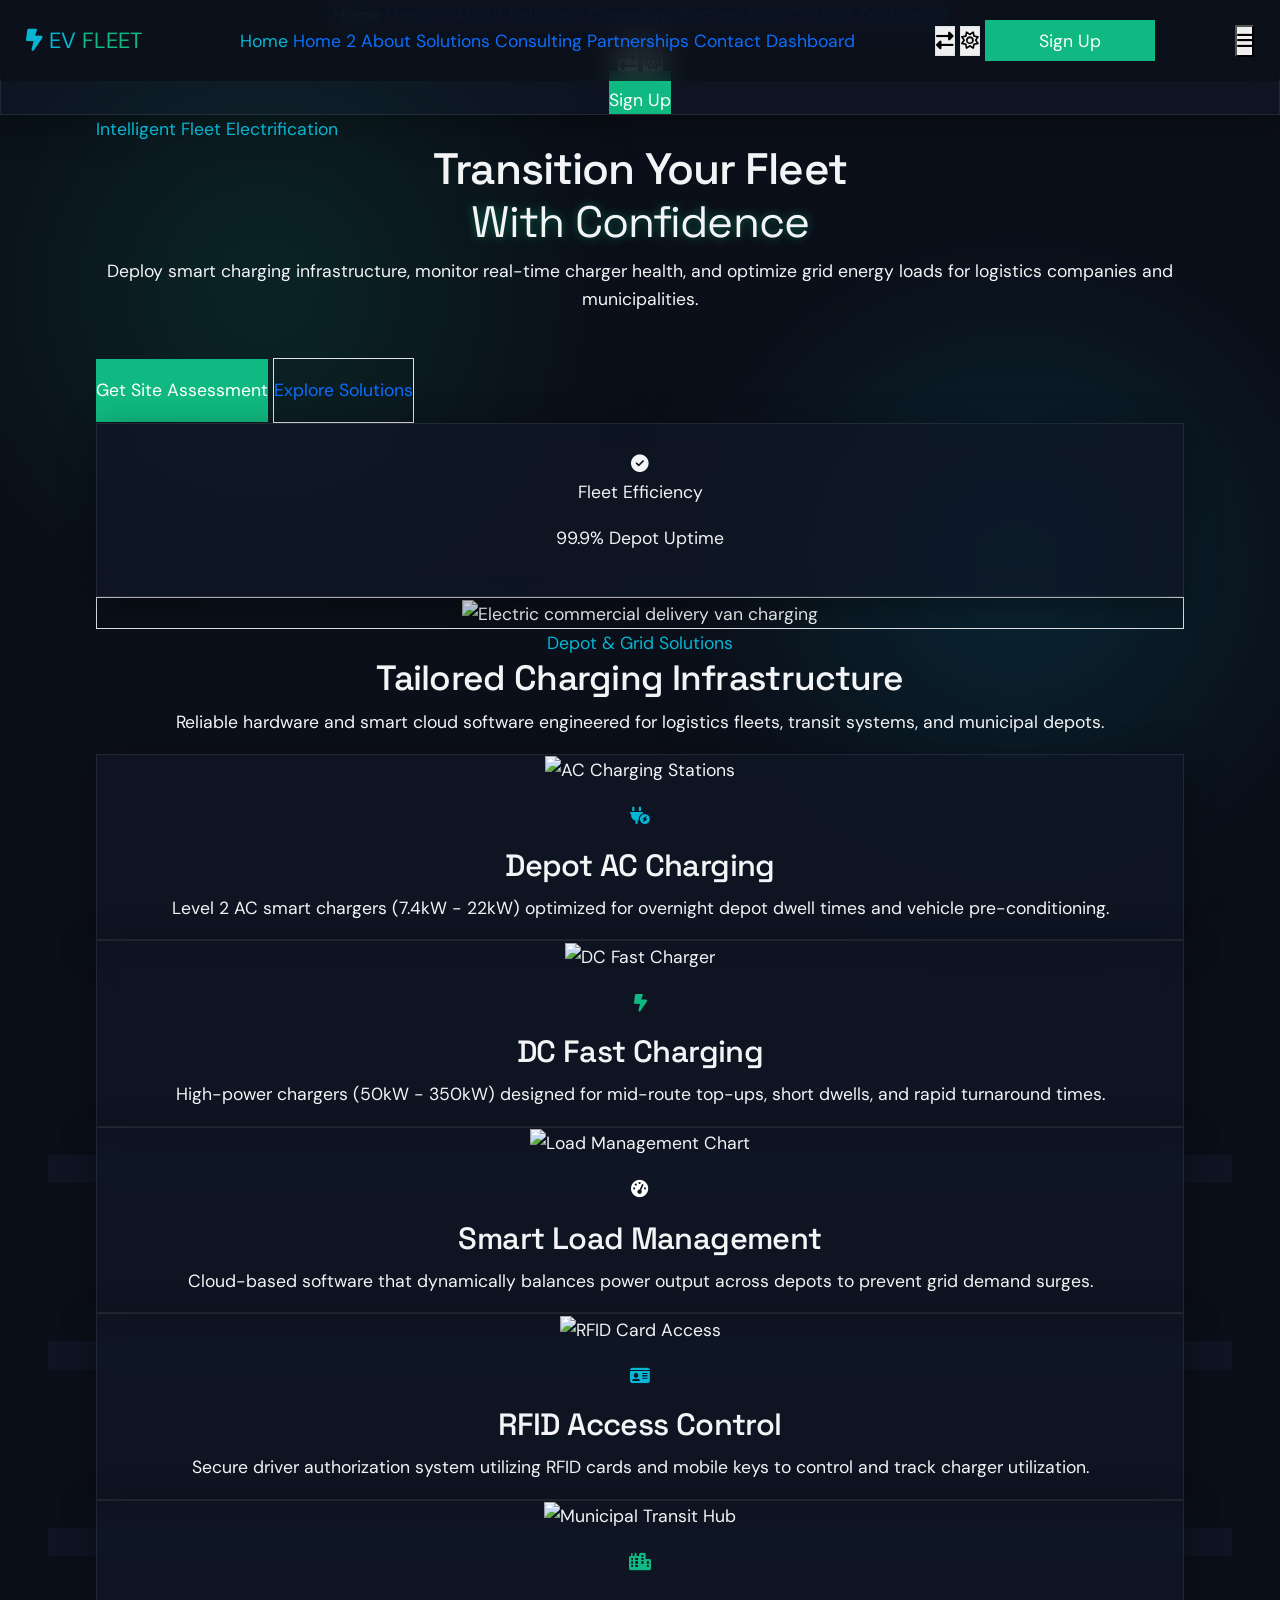
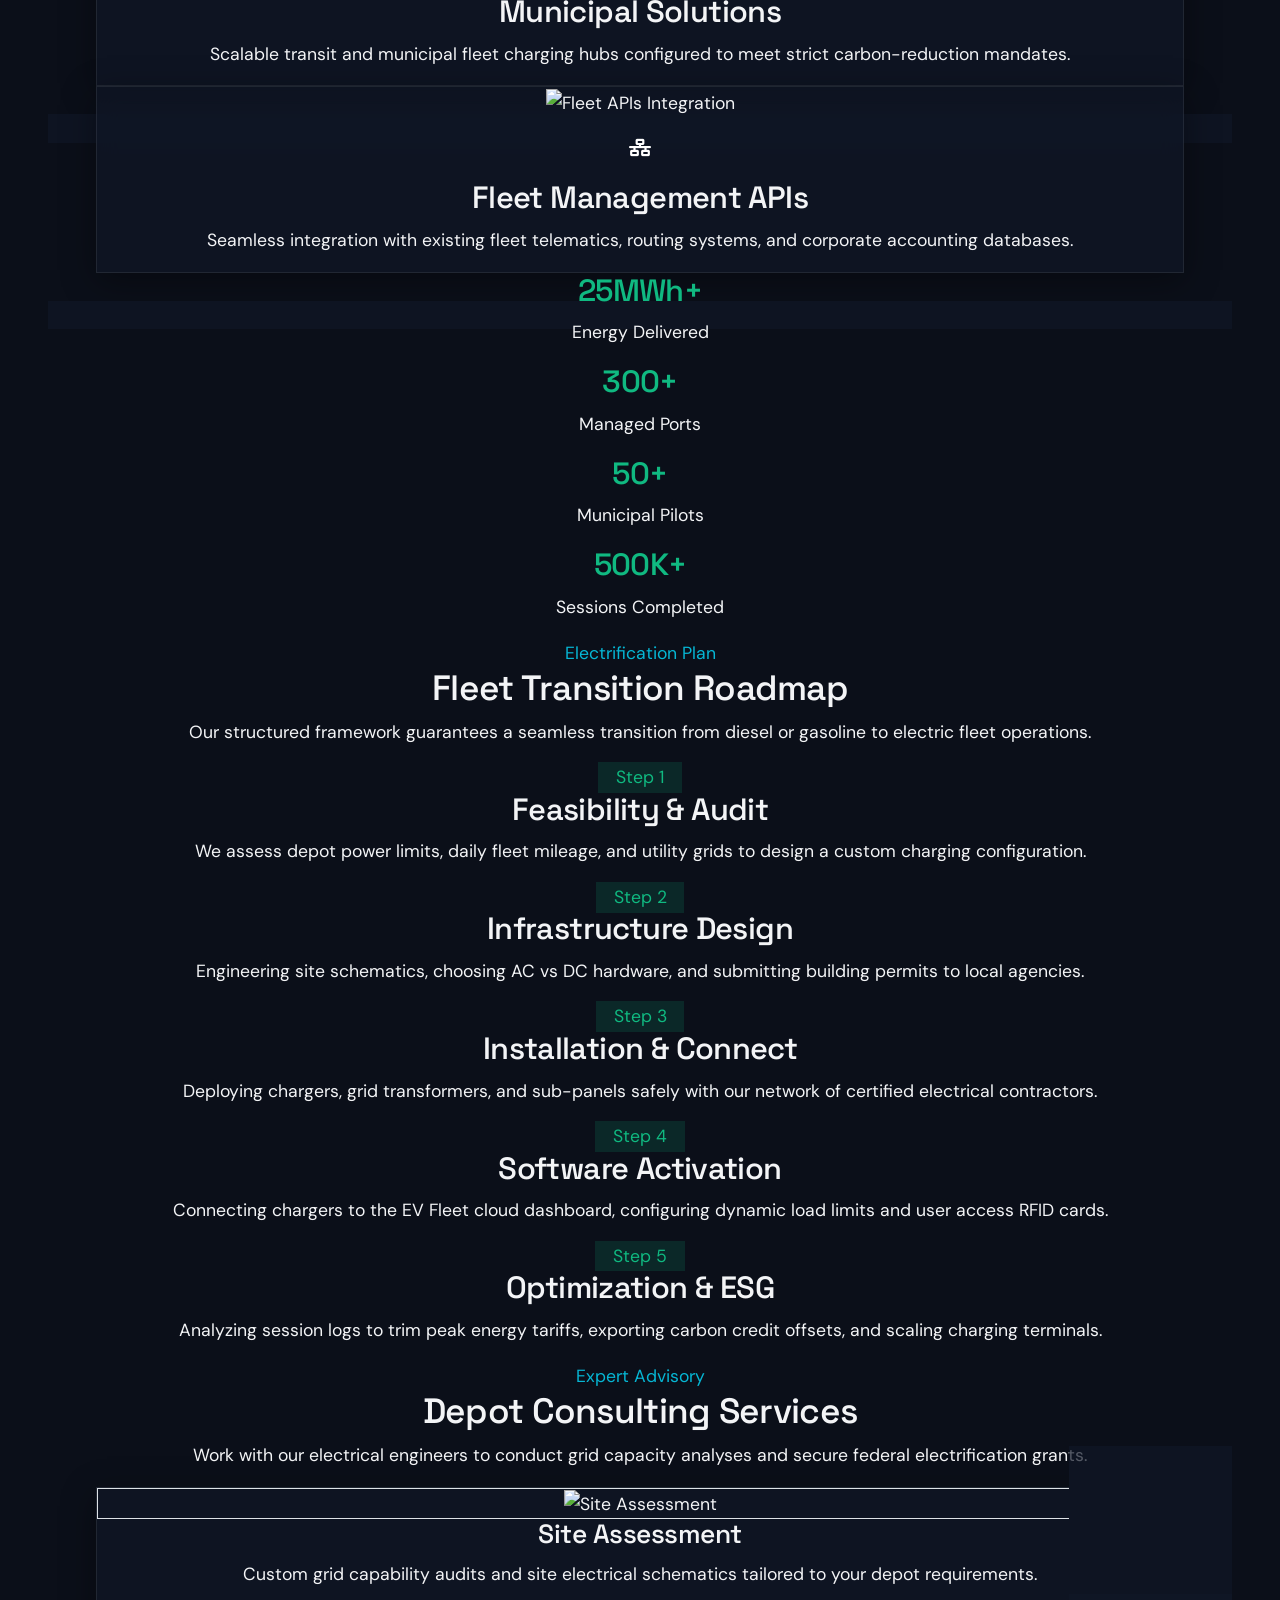
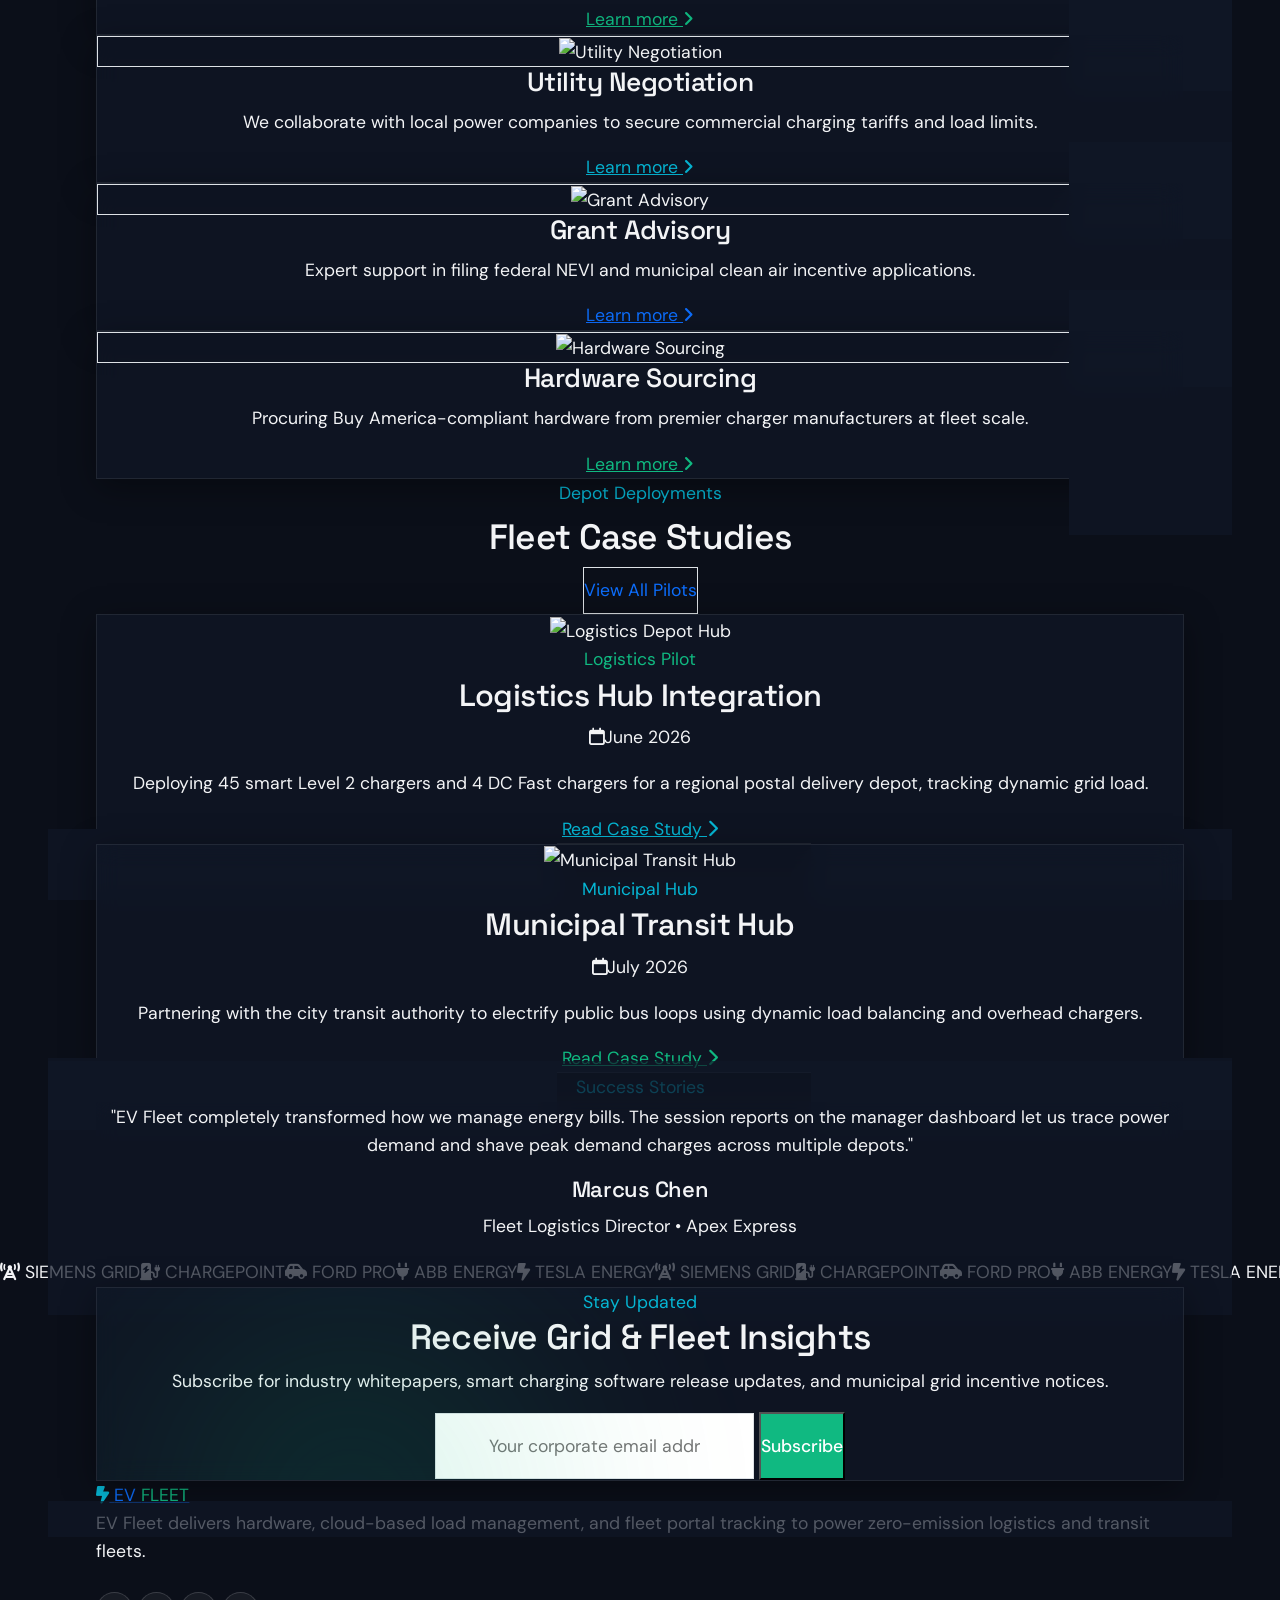
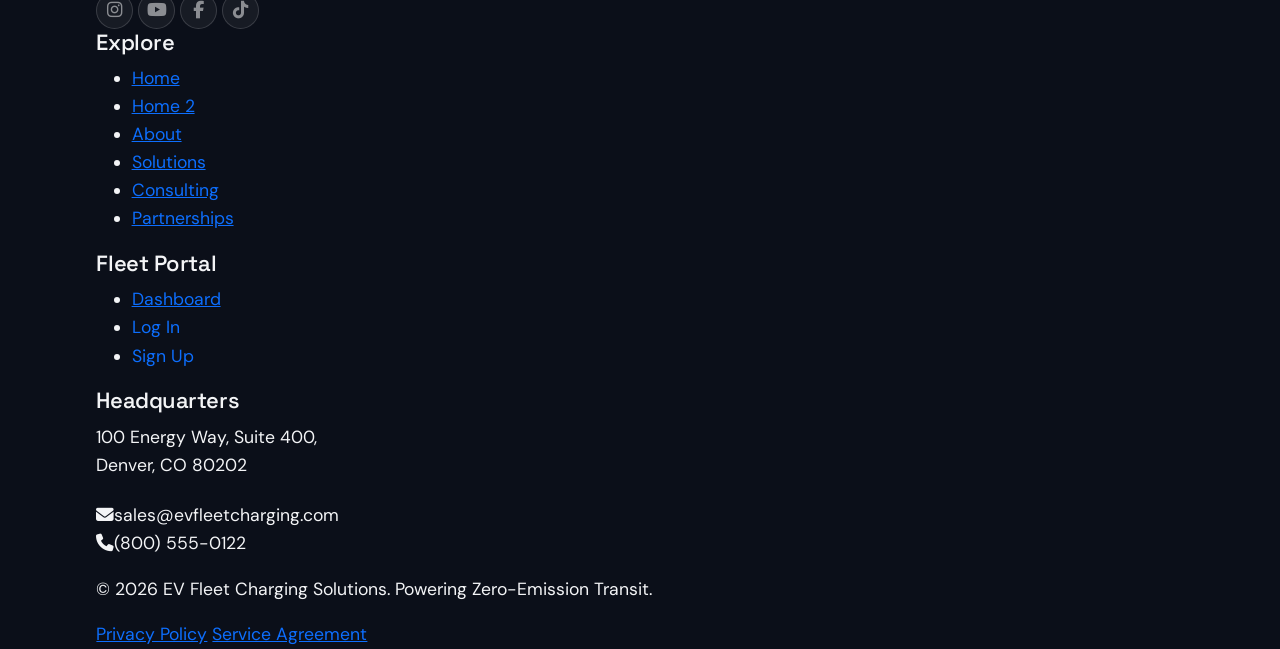
==== index.html @ 1331f58c "First commit - EV Fleet Charging Solutions Provider premium site" ====
<!DOCTYPE html>
<html lang="en" data-theme="dark">

<head>
  <meta charset="UTF-8">
  <meta name="viewport" content="width=device-width, initial-scale=1.0">
  <title>EV Fleet - Smart EV Fleet Charging Solutions</title>
  <meta name="description"
    content="EV Fleet provides premium smart energy charging solutions, real-time load management dashboards, and grid assessment services for logistics fleets and municipalities.">
  <link rel="icon" type="image/svg+xml" href="favicon.svg">

  <!-- CSS Stylesheets -->
  <script src="https://cdn.tailwindcss.com"></script>
  <script>
    tailwind.config = {
      darkMode: 'class',
      theme: {
        extend: {
          colors: {
            darkbg: '#0B0F19',
            cardbg1: '#111827',
            cardbg2: '#1F2937',
            primary: '#10B981',
            secondary: '#06B6D4',
            accent: '#F59E0B',
          },
          fontFamily: {
            sans: ['DM Sans', 'sans-serif'],
            heading: ['Space Grotesk', 'sans-serif']
          }
        }
      }
    }
  </script>
  <link href="https://cdn.jsdelivr.net/npm/bootstrap@5.3.3/dist/css/bootstrap.min.css" rel="stylesheet">
  <link href="https://unpkg.com/aos@2.3.1/dist/aos.css" rel="stylesheet">
  <link rel="stylesheet" href="https://cdnjs.cloudflare.com/ajax/libs/font-awesome/6.4.0/css/all.min.css">
  <link rel="stylesheet" href="css/custom.css">
</head>

<body class="bg-[#0B0F19] text-[#F3F4F6] transition-colors duration-300">

  <!-- Scroll Progress Indicator -->
  <div id="scroll-progress"></div>

  <!-- Navigation Bar -->
  <nav class="navbar navbar-expand-lg fixed-top glass-navbar py-3">
    <div class="container-fluid px-4 max-w-7xl mx-auto flex justify-between items-center">
      <a class="navbar-brand flex items-center gap-2 text-[#F3F4F6] text-xl tracking-wider font-heading"
        href="index.html">
        <i class="fa-solid fa-bolt-lightning text-[#06B6D4]"></i>
        <span>EV <span class="text-[#10B981] font-medium">FLEET</span></span>
      </a>

      <!-- Desktop Links -->
      <div class="hidden lg:flex items-center gap-8">
        <a class="text-[#F3F4F6] hover:text-[#06B6D4] transition-colors" href="index.html">Home</a>
        <a class="text-[#D1D5DB] hover:text-[#06B6D4] transition-colors" href="home2.html">Home 2</a>

        <a class="text-[#D1D5DB] hover:text-[#06B6D4] transition-colors" href="about.html">About</a>
        <a class="text-[#D1D5DB] hover:text-[#06B6D4] transition-colors" href="programs.html">Solutions</a>

        <a class="text-[#D1D5DB] hover:text-[#06B6D4] transition-colors" href="coaching.html">Consulting</a>
        <a class="text-[#D1D5DB] hover:text-[#06B6D4] transition-colors" href="community.html">Partnerships</a>

        <a class="text-[#D1D5DB] hover:text-[#06B6D4] transition-colors" href="contact.html">Contact</a>
        <a class="text-[#D1D5DB] hover:text-[#06B6D4] transition-colors" href="dashboard.html">Dashboard</a>
      </div>

      <!-- Action Buttons -->
      <div class="hidden lg:flex items-center gap-4">
        <button id="rtl-toggle"
          class="w-9 h-9 flex items-center justify-center rounded-full border border-gray-800 hover:bg-gray-800 transition-colors"
          title="Toggle RTL">
          <i id="rtl-icon" class="fa-solid fa-right-left text-lg text-gray-300"></i>
        </button>
        <button id="theme-toggle"
          class="w-9 h-9 flex items-center justify-center rounded-full border border-gray-800 hover:bg-gray-800 transition-colors"
          title="Toggle Theme">
          <i id="theme-icon" class="fa-regular fa-sun text-[#F59E0B] text-lg"></i>
        </button>
        <a href="register.html"
          class="px-5 py-2 rounded-full border border-[#10B981] bg-[#10B981]/10 text-[#F3F4F6] hover:bg-[#10B981] transition-all duration-300 font-medium text-sm">
          Sign Up
        </a>
      </div>

      <!-- Mobile Toggle -->
      <button class="lg:hidden text-[#F3F4F6] text-xl" id="mobile-menu-btn" aria-expanded="false">
        <i class="fa-solid fa-bars"></i>
      </button>
    </div>
  </nav>

  <!-- Mobile Dropdown Navigation -->
  <div id="mobile-menu"
    class="hidden fixed top-[70px] left-0 w-full glass-panel py-6 px-4 z-40 lg:hidden flex flex-col gap-4">
    <a class="text-lg text-[#D1D5DB]" href="index.html">Home</a>
    <a class="text-lg text-[#D1D5DB]" href="home2.html">Home 2</a>
    <a class="text-lg text-[#D1D5DB]" href="about.html">About</a>
    <a class="text-lg text-[#D1D5DB]" href="programs.html">Solutions</a>
    <a class="text-lg text-[#D1D5DB]" href="coaching.html">Consulting</a>
    <a class="text-lg text-[#D1D5DB]" href="community.html">Partnerships</a>

    <a class="text-lg text-[#D1D5DB]" href="contact.html">Contact</a>
    <a class="text-lg text-[#D1D5DB]" href="dashboard.html">Dashboard</a>
    <div class="h-[1px] bg-gray-800 my-2"></div>
    <div class="flex justify-center items-center gap-4 py-2">
      <button id="rtl-toggle-mobile"
        class="w-10 h-10 flex items-center justify-center rounded-full border border-gray-800 hover:bg-gray-800 transition-colors">
        <i class="fa-solid fa-right-left text-lg text-gray-300"></i>
      </button>
      <button id="theme-toggle-mobile"
        class="w-10 h-10 flex items-center justify-center rounded-full border border-gray-800 hover:bg-gray-800 transition-colors">
        <i id="theme-icon-mobile" class="fa-regular fa-sun text-[#F59E0B] text-lg"></i>
      </button>
    </div>
    <a href="register.html"
      class="w-full text-center py-3 rounded-xl bg-[#10B981] text-white hover:bg-opacity-95 transition-all">
      Sign Up
    </a>
  </div>

  <!-- Hero Section -->
  <section class="relative min-h-screen lg:min-h-0 flex items-center pt-24 lg:pt-28 lg:pb-20 xl:pt-36 xl:pb-28 overflow-hidden">
    <!-- Gradient Orbs -->
    <div class="bg-gradient-orb orb-primary"></div>
    <div class="bg-gradient-orb orb-secondary"></div>

    <div class="container max-w-7xl mx-auto px-4 grid lg:grid-cols-12 gap-12 items-center relative z-10">
      <!-- Hero Left Text -->
      <div class="lg:col-span-6 space-y-6" data-aos="fade-right">
        <span class="text-xs uppercase tracking-widest text-[#06B6D4] font-heading">Intelligent Fleet Electrification</span>
        <h1 class="text-4xl sm:text-5xl md:text-6xl font-heading leading-tight text-[#F3F4F6]">
          Transition Your Fleet <br><span
            class="text-transparent bg-clip-text bg-gradient-to-r from-[#10B981] to-[#06B6D4] text-glow-primary">With
            Confidence</span>
        </h1>
        <p class="text-[#D1D5DB] text-lg font-light leading-relaxed max-w-xl">
          Deploy smart charging infrastructure, monitor real-time charger health, and optimize grid energy loads for logistics companies and municipalities.
        </p>
        <div class="flex flex-col sm:flex-row gap-3 pt-4">
          <a href="register.html"
            class="px-8 py-3 rounded-full bg-[#10B981] text-white glow-btn-primary hover:bg-[#10B981]/90 transition-all font-medium text-center w-full sm:w-auto">
            Get Site Assessment
          </a>
          <a href="programs.html"
            class="px-8 py-3 rounded-full border border-gray-800 bg-[#111827]/40 hover:border-gray-600 transition-all text-[#F3F4F6] btn-secondary-hero text-center w-full sm:w-auto">
            Explore Solutions
          </a>
        </div>
      </div>
      <!-- Hero Right Image Frame -->
      <div class="lg:col-span-6 flex justify-center relative" data-aos="fade-left">
        <!-- Floating Glass Badge -->
        <div class="absolute -top-8 -left-8 lg:-left-16 glass-panel p-4 rounded-xl flex items-center gap-3 z-10">
          <i class="fa-solid fa-circle-check text-emerald-400 text-xl"></i>
          <div>
            <p class="text-xs text-[#9CA3AF]">Fleet Efficiency</p>
            <p class="text-sm font-medium">99.9% Depot Uptime</p>
          </div>
        </div>

        <!-- Image Card with Glow & Borders -->
        <div
          class="relative w-full max-w-md h-[280px] sm:h-[350px] md:h-[400px] lg:h-[450px] rounded-3xl overflow-hidden border border-gray-800 shadow-2xl glass-card-hover">
          <img src="https://images.unsplash.com/photo-1563720223185-11003d516935?auto=format&fit=crop&w=800&q=80"
            alt="Electric commercial delivery van charging" class="w-full h-full object-cover object-center">
          <div class="absolute inset-0 bg-gradient-to-t from-[#0B0F19] via-transparent to-transparent"></div>
        </div>
      </div>
    </div>
  </section>

  <!-- 1. Featured Charging Solutions -->
  <section class="py-24 bg-[#0B0F19]">
    <div class="container max-w-7xl mx-auto px-4">
      <div class="text-center space-y-3 mb-16" data-aos="fade-up">
        <span class="text-xs uppercase tracking-widest text-[#06B6D4] font-heading">Depot & Grid Solutions</span>
        <h2 class="text-3xl md:text-4xl font-heading">Tailored Charging Infrastructure</h2>
        <p class="text-[#9CA3AF] max-w-xl mx-auto">Reliable hardware and smart cloud software engineered for logistics fleets, transit systems, and municipal depots.</p>
      </div>

      <div class="grid md:grid-cols-2 lg:grid-cols-3 gap-8">
        <!-- Experience Card 1 -->
        <div class="glass-panel rounded-2xl overflow-hidden glass-card-hover" data-aos="fade-up" data-aos-delay="100">
          <div class="h-48 relative overflow-hidden">
            <img src="https://images.unsplash.com/photo-1647462102967-68c17df3d758?auto=format&fit=crop&w=600&q=80" alt="AC Charging Stations"
              class="w-full h-full object-cover">
            <div class="absolute top-4 left-4 p-3 bg-black/40 backdrop-blur-md rounded-lg text-white">
              <i class="fa-solid fa-plug-circle-bolt text-[#06B6D4]"></i>
            </div>
          </div>
          <div class="p-6 space-y-3">
            <h3 class="text-xl font-heading">Depot AC Charging</h3>
            <p class="text-sm text-[#D1D5DB]">Level 2 AC smart chargers (7.4kW - 22kW) optimized for overnight depot dwell times and vehicle pre-conditioning.</p>
          </div>
        </div>

        <!-- Experience Card 2 -->
        <div class="glass-panel rounded-2xl overflow-hidden glass-card-hover" data-aos="fade-up" data-aos-delay="200">
          <div class="h-48 relative overflow-hidden">
            <img src="https://images.unsplash.com/photo-1620712943543-bcc4688e7485?auto=format&fit=crop&w=600&q=80" alt="DC Fast Charger"
              class="w-full h-full object-cover">
            <div class="absolute top-4 left-4 p-3 bg-black/40 backdrop-blur-md rounded-lg text-white">
              <i class="fa-solid fa-bolt-lightning text-[#10B981]"></i>
            </div>
          </div>
          <div class="p-6 space-y-3">
            <h3 class="text-xl font-heading">DC Fast Charging</h3>
            <p class="text-sm text-[#D1D5DB]">High-power chargers (50kW - 350kW) designed for mid-route top-ups, short dwells, and rapid turnaround times.</p>
          </div>
        </div>

        <!-- Experience Card 3 -->
        <div class="glass-panel rounded-2xl overflow-hidden glass-card-hover" data-aos="fade-up" data-aos-delay="300">
          <div class="h-48 relative overflow-hidden">
            <img src="https://images.unsplash.com/photo-1551288049-bebda4e38f71?auto=format&fit=crop&w=600&q=80" alt="Load Management Chart"
              class="w-full h-full object-cover">
            <div class="absolute top-4 left-4 p-3 bg-black/40 backdrop-blur-md rounded-lg text-white">
              <i class="fa-solid fa-gauge-high text-[#F59E0B]"></i>
            </div>
          </div>
          <div class="p-6 space-y-3">
            <h3 class="text-xl font-heading">Smart Load Management</h3>
            <p class="text-sm text-[#D1D5DB]">Cloud-based software that dynamically balances power output across depots to prevent grid demand surges.</p>
          </div>
        </div>

        <!-- Experience Card 4 -->
        <div class="glass-panel rounded-2xl overflow-hidden glass-card-hover" data-aos="fade-up" data-aos-delay="400">
          <div class="h-48 relative overflow-hidden">
            <img src="https://images.unsplash.com/photo-1557597774-9d273605dfa9?auto=format&fit=crop&w=600&q=80" alt="RFID Card Access"
              class="w-full h-full object-cover">
            <div class="absolute top-4 left-4 p-3 bg-black/40 backdrop-blur-md rounded-lg text-white">
              <i class="fa-solid fa-id-card text-[#06B6D4]"></i>
            </div>
          </div>
          <div class="p-6 space-y-3">
            <h3 class="text-xl font-heading">RFID Access Control</h3>
            <p class="text-sm text-[#D1D5DB]">Secure driver authorization system utilizing RFID cards and mobile keys to control and track charger utilization.</p>
          </div>
        </div>

        <!-- Experience Card 5 -->
        <div class="glass-panel rounded-2xl overflow-hidden glass-card-hover" data-aos="fade-up" data-aos-delay="500">
          <div class="h-48 relative overflow-hidden">
            <img src="https://images.unsplash.com/photo-1541872703-74c5e44368f9?auto=format&fit=crop&w=600&q=80" alt="Municipal Transit Hub"
              class="w-full h-full object-cover">
            <div class="absolute top-4 left-4 p-3 bg-black/40 backdrop-blur-md rounded-lg text-white">
              <i class="fa-solid fa-city text-[#10B981]"></i>
            </div>
          </div>
          <div class="p-6 space-y-3">
            <h3 class="text-xl font-heading">Municipal Solutions</h3>
            <p class="text-sm text-[#D1D5DB]">Scalable transit and municipal fleet charging hubs configured to meet strict carbon-reduction mandates.</p>
          </div>
        </div>

        <!-- Experience Card 6 -->
        <div class="glass-panel rounded-2xl overflow-hidden glass-card-hover" data-aos="fade-up" data-aos-delay="600">
          <div class="h-48 relative overflow-hidden">
            <img src="https://images.unsplash.com/photo-1451187580459-43490279c0fa?auto=format&fit=crop&w=600&q=80" alt="Fleet APIs Integration"
              class="w-full h-full object-cover">
            <div class="absolute top-4 left-4 p-3 bg-black/40 backdrop-blur-md rounded-lg text-white">
              <i class="fa-solid fa-network-wired text-[#F59E0B]"></i>
            </div>
          </div>
          <div class="p-6 space-y-3">
            <h3 class="text-xl font-heading">Fleet Management APIs</h3>
            <p class="text-sm text-[#D1D5DB]">Seamless integration with existing fleet telematics, routing systems, and corporate accounting databases.</p>
          </div>
        </div>
      </div>
    </div>
  </section>

  <!-- 2. EV Fleet Stats -->
  <section class="py-16 bg-[#111827]/40 border-y border-gray-800">
    <div class="container max-w-7xl mx-auto px-4 grid grid-cols-2 md:grid-cols-4 gap-8 text-center">
      <div data-aos="zoom-in" data-aos-delay="100">
        <h3 class="text-4xl font-heading text-[#10B981] font-medium">25MWh+</h3>
        <p class="text-xs text-[#9CA3AF] uppercase tracking-wider mt-1">Energy Delivered</p>
      </div>
      <div data-aos="zoom-in" data-aos-delay="200">
        <h3 class="text-4xl font-heading text-[#10B981] font-medium">300+</h3>
        <p class="text-xs text-[#9CA3AF] uppercase tracking-wider mt-1">Managed Ports</p>
      </div>
      <div data-aos="zoom-in" data-aos-delay="300">
        <h3 class="text-4xl font-heading text-[#10B981] font-medium">50+</h3>
        <p class="text-xs text-[#9CA3AF] uppercase tracking-wider mt-1">Municipal Pilots</p>
      </div>
      <div data-aos="zoom-in" data-aos-delay="400">
        <h3 class="text-4xl font-heading text-[#10B981] font-medium">500K+</h3>
        <p class="text-xs text-[#9CA3AF] uppercase tracking-wider mt-1">Sessions Completed</p>
      </div>
    </div>
  </section>

  <!-- 3. Fleet Transition Roadmap -->
  <section class="py-24 bg-[#0B0F19] relative">
    <div class="container max-w-7xl mx-auto px-4">
      <div class="text-center space-y-3 mb-16" data-aos="fade-up">
        <span class="text-xs uppercase tracking-widest text-[#06B6D4] font-heading">Electrification Plan</span>
        <h2 class="text-3xl md:text-4xl font-heading">Fleet Transition Roadmap</h2>
        <p class="text-[#9CA3AF] max-w-xl mx-auto">Our structured framework guarantees a seamless transition from diesel or gasoline to electric fleet operations.</p>
      </div>

      <!-- Timeline Wrapper -->
      <div class="relative flex flex-col items-center space-y-12">
        <!-- Node 1 -->
        <div class="relative w-full flex flex-col items-center text-center max-w-xl mx-auto space-y-3" data-aos="fade-up">
          <span class="px-3 py-1 rounded-full bg-[#10B981]/20 text-[#10B981] text-xs font-heading">Step 1</span>
          <h3 class="text-xl font-heading">Feasibility & Audit</h3>
          <p class="text-sm text-[#D1D5DB]">We assess depot power limits, daily fleet mileage, and utility grids to design a custom charging configuration.</p>
        </div>

        <!-- Node 2 -->
        <div class="relative w-full flex flex-col items-center text-center max-w-xl mx-auto space-y-3" data-aos="fade-up" data-aos-delay="100">
          <span class="px-3 py-1 rounded-full bg-[#10B981]/20 text-[#10B981] text-xs font-heading">Step 2</span>
          <h3 class="text-xl font-heading">Infrastructure Design</h3>
          <p class="text-sm text-[#D1D5DB]">Engineering site schematics, choosing AC vs DC hardware, and submitting building permits to local agencies.</p>
        </div>

        <!-- Node 3 -->
        <div class="relative w-full flex flex-col items-center text-center max-w-xl mx-auto space-y-3" data-aos="fade-up" data-aos-delay="200">
          <span class="px-3 py-1 rounded-full bg-[#10B981]/20 text-[#10B981] text-xs font-heading">Step 3</span>
          <h3 class="text-xl font-heading">Installation & Connect</h3>
          <p class="text-sm text-[#D1D5DB]">Deploying chargers, grid transformers, and sub-panels safely with our network of certified electrical contractors.</p>
        </div>

        <!-- Node 4 -->
        <div class="relative w-full flex flex-col items-center text-center max-w-xl mx-auto space-y-3" data-aos="fade-up" data-aos-delay="300">
          <span class="px-3 py-1 rounded-full bg-[#10B981]/20 text-[#10B981] text-xs font-heading">Step 4</span>
          <h3 class="text-xl font-heading">Software Activation</h3>
          <p class="text-sm text-[#D1D5DB]">Connecting chargers to the EV Fleet cloud dashboard, configuring dynamic load limits and user access RFID cards.</p>
        </div>

        <!-- Node 5 -->
        <div class="relative w-full flex flex-col items-center text-center max-w-xl mx-auto space-y-3" data-aos="fade-up" data-aos-delay="400">
          <span class="px-3 py-1 rounded-full bg-[#10B981]/20 text-[#10B981] text-xs font-heading">Step 5</span>
          <h3 class="text-xl font-heading">Optimization & ESG</h3>
          <p class="text-sm text-[#D1D5DB]">Analyzing session logs to trim peak energy tariffs, exporting carbon credit offsets, and scaling charging terminals.</p>
        </div>
      </div>
    </div>
  </section>

  <!-- 5. Depot Consulting Services -->
  <section class="py-24 bg-[#0B0F19]">
    <div class="container max-w-7xl mx-auto px-4">
      <div class="text-center space-y-3 mb-16" data-aos="fade-up">
        <span class="text-xs uppercase tracking-widest text-[#06B6D4] font-heading">Expert Advisory</span>
        <h2 class="text-3xl md:text-4xl font-heading">Depot Consulting Services</h2>
        <p class="text-[#9CA3AF] max-w-xl mx-auto">Work with our electrical engineers to conduct grid capacity analyses and secure federal electrification grants.</p>
      </div>

      <div class="grid md:grid-cols-2 lg:grid-cols-2 xl:grid-cols-4 gap-6">
        <!-- Coach Card 1 -->
        <div
          class="glass-panel p-6 rounded-2xl space-y-4 hover:border-gray-700 transition-all flex flex-col justify-between"
          data-aos="fade-up" data-aos-delay="100">
          <div class="space-y-4">
            <div class="h-40 w-full rounded-xl overflow-hidden border border-gray-800">
              <img src="https://images.unsplash.com/photo-1581092918056-0c4c3acd3789?auto=format&fit=crop&w=600&q=80" alt="Site Assessment"
                class="w-full h-full object-cover">
            </div>
            <h4 class="text-lg font-heading">Site Assessment</h4>
            <p class="text-sm text-[#9CA3AF]">Custom grid capability audits and site electrical schematics tailored to your depot requirements.</p>
          </div>
          <a href="coaching.html" class="text-xs text-[#10B981] hover:underline flex items-center gap-1 mt-4">Learn more
            <i class="fa-solid fa-angle-right"></i></a>
        </div>

        <!-- Coach Card 2 -->
        <div
          class="glass-panel p-6 rounded-2xl space-y-4 hover:border-gray-700 transition-all flex flex-col justify-between"
          data-aos="fade-up" data-aos-delay="200">
          <div class="space-y-4">
            <div class="h-40 w-full rounded-xl overflow-hidden border border-gray-800">
              <img src="https://images.unsplash.com/photo-1454165804606-c3d57bc86b40?auto=format&fit=crop&w=600&q=80" alt="Utility Negotiation"
                class="w-full h-full object-cover">
            </div>
            <h4 class="text-lg font-heading">Utility Negotiation</h4>
            <p class="text-sm text-[#9CA3AF]">We collaborate with local power companies to secure commercial charging tariffs and load limits.</p>
          </div>
          <a href="coaching.html" class="text-xs text-[#06B6D4] hover:underline flex items-center gap-1 mt-4">Learn more
            <i class="fa-solid fa-angle-right"></i></a>
        </div>

        <!-- Coach Card 3 -->
        <div
          class="glass-panel p-6 rounded-2xl space-y-4 hover:border-gray-700 transition-all flex flex-col justify-between"
          data-aos="fade-up" data-aos-delay="300">
          <div class="space-y-4">
            <div class="h-40 w-full rounded-xl overflow-hidden border border-gray-800">
              <img src="https://images.unsplash.com/photo-1450133064473-71024230f91b?auto=format&fit=crop&w=600&q=80" alt="Grant Advisory"
                class="w-full h-full object-cover">
            </div>
            <h4 class="text-lg font-heading">Grant Advisory</h4>
            <p class="text-sm text-[#9CA3AF]">Expert support in filing federal NEVI and municipal clean air incentive applications.</p>
          </div>
          <a href="coaching.html" class="text-xs text-[#F59E0B] hover:underline flex items-center gap-1 mt-4">Learn more
            <i class="fa-solid fa-angle-right"></i></a>
        </div>

        <!-- Coach Card 4 -->
        <div
          class="glass-panel p-6 rounded-2xl space-y-4 hover:border-gray-700 transition-all flex flex-col justify-between"
          data-aos="fade-up" data-aos-delay="400">
          <div class="space-y-4">
            <div class="h-40 w-full rounded-xl overflow-hidden border border-gray-800">
              <img src="https://images.unsplash.com/photo-1581091226825-a6a2a5aee158?auto=format&fit=crop&w=600&q=80" alt="Hardware Sourcing"
                class="w-full h-full object-cover">
            </div>
            <h4 class="text-lg font-heading">Hardware Sourcing</h4>
            <p class="text-sm text-[#9CA3AF]">Procuring Buy America-compliant hardware from premier charger manufacturers at fleet scale.</p>
          </div>
          <a href="coaching.html" class="text-xs text-[#10B981] hover:underline flex items-center gap-1 mt-4">Learn more
            <i class="fa-solid fa-angle-right"></i></a>
        </div>
      </div>
    </div>
  </section>

  <!-- 6. Case Studies -->
  <section class="py-24 bg-[#111827]/40 border-y border-gray-800">
    <div class="container max-w-7xl mx-auto px-4">
      <div class="flex flex-col md:flex-row justify-between items-start md:items-end mb-12 gap-4">
        <div>
          <span class="text-xs uppercase tracking-widest text-[#06B6D4] font-heading">Depot Deployments</span>
          <h2 class="text-3xl md:text-4xl font-heading mt-2">Fleet Case Studies</h2>
        </div>
        <a href="community.html"
          class="px-6 py-2 rounded-full border border-gray-800 hover:border-gray-600 transition-colors text-sm">
          View All Pilots
        </a>
      </div>

      <div class="grid md:grid-cols-2 gap-8">
        <!-- Event Card 1 -->
        <div class="glass-panel rounded-2xl overflow-hidden grid xl:grid-cols-12 glass-card-hover" data-aos="fade-up">
          <div class="xl:col-span-5 h-48 xl:h-auto relative">
            <img src="https://images.unsplash.com/photo-1586528116311-ad8dd3c8310d?auto=format&fit=crop&w=600&q=80" alt="Logistics Depot Hub"
              class="w-full h-full object-cover">
          </div>
          <div class="xl:col-span-7 p-6 flex flex-col justify-between space-y-4">
            <div>
              <span class="text-xs text-[#10B981] font-medium uppercase tracking-wider">Logistics Pilot</span>
              <h3 class="text-xl font-heading mt-1">Logistics Hub Integration</h3>
              <p class="text-xs text-[#9CA3AF] mt-1"><i class="fa-regular fa-calendar mr-2"></i>June 2026</p>
              <p class="text-sm text-[#D1D5DB] mt-2">Deploying 45 smart Level 2 chargers and 4 DC Fast chargers for a regional postal delivery depot, tracking dynamic grid load.</p>
            </div>
            <a href="community.html" class="text-sm text-[#06B6D4] hover:underline flex items-center gap-1">Read Case Study <i class="fa-solid fa-chevron-right text-xs"></i></a>
          </div>
        </div>

        <!-- Event Card 2 -->
        <div class="glass-panel rounded-2xl overflow-hidden grid xl:grid-cols-12 glass-card-hover" data-aos="fade-up"
          data-aos-delay="200">
          <div class="xl:col-span-5 h-48 xl:h-auto relative">
            <img src="https://images.unsplash.com/photo-1463780324318-d1a8ddc05a11?auto=format&fit=crop&w=600&q=80" alt="Municipal Transit Hub"
              class="w-full h-full object-cover">
          </div>
          <div class="xl:col-span-7 p-6 flex flex-col justify-between space-y-4">
            <div>
              <span class="text-xs text-[#06B6D4] font-medium uppercase tracking-wider">Municipal Hub</span>
              <h3 class="text-xl font-heading mt-1">Municipal Transit Hub</h3>
              <p class="text-xs text-[#9CA3AF] mt-1"><i class="fa-regular fa-calendar mr-2"></i>July 2026</p>
              <p class="text-sm text-[#D1D5DB] mt-2">Partnering with the city transit authority to electrify public bus loops using dynamic load balancing and overhead chargers.</p>
            </div>
            <a href="community.html" class="text-sm text-[#10B981] hover:underline flex items-center gap-1">Read Case Study
              <i class="fa-solid fa-chevron-right text-xs"></i></a>
          </div>
        </div>
      </div>
    </div>
  </section>

  <!-- 7. Testimonials (Bootstrap Carousel inside Glass Panel) -->
  <section class="py-24 bg-[#0B0F19]">
    <div class="container max-w-3xl mx-auto px-4 text-center">
      <span class="text-xs uppercase tracking-widest text-[#06B6D4] font-heading mb-3 block">Success Stories</span>

      <!-- Bootstrap Carousel Glass Box -->
      <div id="testimonialCarousel" class="carousel slide glass-panel p-8 md:p-12 rounded-3xl" data-bs-ride="carousel"
        data-aos="zoom-in">
        <div class="carousel-inner">
          <div class="carousel-item active">
            <p class="text-lg md:text-xl text-[#D1D5DB] font-light italic">
              "EV Fleet completely transformed how we manage energy bills. The session reports on the manager dashboard let us trace power demand and shave peak demand charges across multiple depots."
            </p>
            <div class="mt-6 flex flex-col items-center">
              <h5 class="text-[#F3F4F6] font-heading font-medium">Marcus Chen</h5>
              <p class="text-xs text-[#9CA3AF]">Fleet Logistics Director • Apex Express</p>
            </div>
          </div>
          <div class="carousel-item">
            <p class="text-lg md:text-xl text-[#D1D5DB] font-light italic">
              "The infrastructure team here is outstanding. From customized grid assessment blueprints to responsive dashboard APIs, they made our 150-vehicle transit transition painless."
            </p>
            <div class="mt-6 flex flex-col items-center">
              <h5 class="text-[#F3F4F6] font-heading font-medium">Elena Rostova</h5>
              <p class="text-xs text-[#9CA3AF]">Director of Transit • City Municipal Authority</p>
            </div>
          </div>
        </div>
        <button class="carousel-control-prev" type="button" data-bs-target="#testimonialCarousel" data-bs-slide="prev">
          <i class="fa-solid fa-chevron-left text-xl text-gray-500 hover:text-white"></i>
        </button>
        <button class="carousel-control-next" type="button" data-bs-target="#testimonialCarousel" data-bs-slide="next">
          <i class="fa-solid fa-chevron-right text-xl text-gray-500 hover:text-white"></i>
        </button>
      </div>
    </div>
  </section>

  <!-- 8. Partners (Infinite Logo Marquee) -->
  <section class="py-12 bg-[#111827]/20 border-y border-gray-800 overflow-hidden">
    <div class="w-full flex items-center relative">
      <div class="animate-marquee gap-16 items-center">
        <!-- Logo items -->
        <span class="text-lg tracking-widest text-[#9CA3AF] uppercase font-heading flex items-center gap-2"><i
            class="fa-solid fa-tower-cell"></i> SIEMENS GRID</span>
        <span class="text-lg tracking-widest text-[#9CA3AF] uppercase font-heading flex items-center gap-2"><i
            class="fa-solid fa-charging-station"></i> CHARGEPOINT</span>
        <span class="text-lg tracking-widest text-[#9CA3AF] uppercase font-heading flex items-center gap-2"><i
            class="fa-solid fa-car-side"></i> FORD PRO</span>
        <span class="text-lg tracking-widest text-[#9CA3AF] uppercase font-heading flex items-center gap-2"><i
            class="fa-solid fa-plug"></i> ABB ENERGY</span>
        <span class="text-lg tracking-widest text-[#9CA3AF] uppercase font-heading flex items-center gap-2"><i
            class="fa-solid fa-bolt-lightning"></i> TESLA ENERGY</span>

        <!-- Duplicated for loop seamlessness -->
        <span class="text-lg tracking-widest text-[#9CA3AF] uppercase font-heading flex items-center gap-2"><i
            class="fa-solid fa-tower-cell"></i> SIEMENS GRID</span>
        <span class="text-lg tracking-widest text-[#9CA3AF] uppercase font-heading flex items-center gap-2"><i
            class="fa-solid fa-charging-station"></i> CHARGEPOINT</span>
        <span class="text-lg tracking-widest text-[#9CA3AF] uppercase font-heading flex items-center gap-2"><i
            class="fa-solid fa-car-side"></i> FORD PRO</span>
        <span class="text-lg tracking-widest text-[#9CA3AF] uppercase font-heading flex items-center gap-2"><i
            class="fa-solid fa-plug"></i> ABB ENERGY</span>
        <span class="text-lg tracking-widest text-[#9CA3AF] uppercase font-heading flex items-center gap-2"><i
            class="fa-solid fa-bolt-lightning"></i> TESLA ENERGY</span>
      </div>
    </div>
  </section>

  <!-- 9. Newsletter -->
  <section class="py-24 bg-[#0B0F19]">
    <div class="container max-w-4xl mx-auto px-4">
      <div class="glass-panel p-8 md:p-12 rounded-3xl text-center space-y-6 relative overflow-hidden"
        data-aos="fade-up">
        <div class="bg-gradient-orb orb-primary -top-20 -left-20"></div>
        <span class="text-xs uppercase tracking-widest text-[#06B6D4] font-heading">Stay Updated</span>
        <h2 class="text-3xl font-heading">Receive Grid & Fleet Insights</h2>
        <p class="text-[#9CA3AF] max-w-md mx-auto text-sm">Subscribe for industry whitepapers, smart charging software release updates, and municipal grid incentive notices.</p>

        <form class="flex flex-col sm:flex-row gap-4 max-w-md mx-auto relative z-10"
          onsubmit="event.preventDefault(); alert('Subscribed to EV Fleet insights!');">
          <input type="email" placeholder="Your corporate email address" required
            class="flex-1 px-5 py-3 rounded-full bg-[#0B0F19]/80 border border-gray-800 text-white placeholder-gray-500 focus:outline-none focus:border-[#06B6D4] transition-all">
          <button type="submit"
            class="px-8 py-3 rounded-full bg-[#10B981] text-white hover:bg-[#10B981]/90 transition-all font-medium whitespace-nowrap">
            Subscribe
          </button>
        </form>
      </div>
    </div>
  </section>

  <!-- Footer -->
  <footer class="bg-[#0B0F19] border-t border-gray-900 pt-16 pb-12 text-sm text-[#9CA3AF]">
    <div class="container max-w-7xl mx-auto px-4 grid grid-cols-1 md:grid-cols-12 gap-8 mb-12">
      <!-- Brand column -->
      <div class="md:col-span-4 space-y-4">
        <a class="flex items-center gap-2 text-[#F3F4F6] text-xl font-heading tracking-wider" href="index.html">
          <i class="fa-solid fa-bolt-lightning text-[#06B6D4]"></i>
          <span>EV <span class="text-[#10B981] font-medium">FLEET</span></span>
        </a>
        <p class="text-xs leading-relaxed text-[#9CA3AF] max-w-sm">
          EV Fleet delivers hardware, cloud-based load management, and fleet portal tracking to power zero-emission logistics and transit fleets.
        </p>
        <div class="flex gap-3 pt-2">
          <a href="#" class="social-icon-btn instagram" title="Instagram">
            <i class="fa-brands fa-instagram"></i>
          </a>
          <a href="#" class="social-icon-btn youtube" title="YouTube">
            <i class="fa-brands fa-youtube"></i>
          </a>
          <a href="#" class="social-icon-btn facebook" title="Facebook">
            <i class="fa-brands fa-facebook-f"></i>
          </a>
          <a href="#" class="social-icon-btn tiktok" title="TikTok">
            <i class="fa-brands fa-tiktok"></i>
          </a>
        </div>
      </div>

      <!-- Links Column 1: Explore -->
      <div class="md:col-span-2 space-y-3">
        <h5 class="text-[#F3F4F6] font-heading font-medium text-xs uppercase tracking-widest">Explore</h5>
        <ul class="space-y-2 text-xs">
          <li><a href="index.html" class="hover:text-white transition-colors">Home</a></li>
          <li><a href="home2.html" class="hover:text-white transition-colors">Home 2</a></li>
          <li><a href="about.html" class="hover:text-white transition-colors">About</a></li>
          <li><a href="programs.html" class="hover:text-white transition-colors">Solutions</a></li>
          <li><a href="coaching.html" class="hover:text-white transition-colors">Consulting</a></li>
          <li><a href="community.html" class="hover:text-white transition-colors">Partnerships</a></li>
        </ul>
      </div>

      <!-- Links Column 2: Fleet Portal -->
      <div class="md:col-span-2 space-y-3">
        <h5 class="text-[#F3F4F6] font-heading font-medium text-xs uppercase tracking-widest">Fleet Portal</h5>
        <ul class="space-y-2 text-xs">
          <li><a href="dashboard.html" class="hover:text-white transition-colors">Dashboard</a></li>
          <li><a href="login.html" class="hover:text-white transition-colors">Log In</a></li>
          <li><a href="register.html" class="hover:text-white transition-colors">Sign Up</a></li>
        </ul>
      </div>

      <!-- Links Column 3: Contact & Info -->
      <div class="md:col-span-4 space-y-3">
        <h5 class="text-[#F3F4F6] font-heading font-medium text-xs uppercase tracking-widest">Headquarters</h5>
        <p class="text-xs leading-relaxed text-[#9CA3AF]">
          100 Energy Way, Suite 400,<br>Denver, CO 80202
        </p>
        <p class="text-xs text-[#9CA3AF] pt-1">
          <i class="fa-solid fa-envelope mr-1.5 text-gray-500"></i>sales@evfleetcharging.com<br>
          <i class="fa-solid fa-phone mr-1.5 text-gray-500"></i>(800) 555-0122
        </p>
      </div>
    </div>

    <!-- Bottom bar -->
    <div
      class="container max-w-7xl mx-auto px-4 pt-6 border-t border-gray-900 flex flex-col sm:flex-row justify-between items-center gap-4 text-xs">
      <p class="text-[#6B7280]">&copy; 2026 EV Fleet Charging Solutions. Powering Zero-Emission Transit.</p>
      <div class="flex gap-4">
        <a href="#" class="hover:text-[#F3F4F6] text-gray-500 transition-colors">Privacy Policy</a>
        <a href="#" class="hover:text-[#F3F4F6] text-gray-500 transition-colors">Service Agreement</a>
      </div>
    </div>
  </footer>

  <!-- Floating Action Button (Back to Top) -->
  <button id="back-to-top" class="back-to-top" aria-label="Scroll to top">
    <i class="fa-solid fa-angle-up text-lg"></i>
  </button>

  <!-- JS Libraries -->
  <script src="https://cdn.jsdelivr.net/npm/bootstrap@5.3.3/dist/js/bootstrap.bundle.min.js"></script>
  <script src="https://unpkg.com/aos@2.3.1/dist/aos.js"></script>
  <script>
    document.addEventListener('DOMContentLoaded', () => {
      AOS.init({
        duration: 800,
        once: true
      });
    });
  </script>
  <script src="js/main.js"></script>
</body>

</html>
---- css/custom.css ----
@import url('https://fonts.googleapis.com/css2?family=DM+Sans:wght@400;450;500&family=Space+Grotesk:wght@400;500;550&display=swap');

/* CSS Variables */
:root {
  --bg-color: #0B0F19;
  --card-bg: rgba(17, 24, 39, 0.7);
  --card-bg-solid: #111827;
  --card-border: rgba(255, 255, 255, 0.08);
  --primary: #10B981; /* Premium Emerald Green */
  --secondary: #06B6D4; /* Electric Cyan */
  --accent: #F59E0B;
  --text-primary: #F3F4F6;
  --text-secondary: #D1D5DB;
  --text-muted: #9CA3AF;
  
  --font-headings: 'Space Grotesk', sans-serif;
  --font-body: 'DM Sans', sans-serif;
}

/* Light Mode Overrides */
[data-theme="light"] {
  --bg-color: #F9FAFB;
  --card-bg: rgba(243, 244, 246, 0.7);
  --card-bg-solid: #FFFFFF;
  --card-border: rgba(0, 0, 0, 0.08);
  --primary: #059669; /* Premium Dark Green */
  --secondary: #0891B2; /* Electric Cyan */
  --accent: #D97706;
  --text-primary: #111827;
  --text-secondary: #374151;
  --text-muted: #6B7280;
}

/* Global Reset & Base */
* {
  box-sizing: border-box;
  margin: 0;
  padding: 0;
}

html {
  scroll-behavior: smooth;
  font-size: 110%;
  overflow-x: hidden !important;
  max-width: 100% !important;
}

/* Enforce global container centering to prevent page layouts shifting left */
.container {
  margin-left: auto !important;
  margin-right: auto !important;
}

body {
  font-family: var(--font-body);
  background-color: var(--bg-color);
  color: var(--text-primary);
  font-weight: 400;
  line-height: 1.6;
  overflow-x: hidden !important;
  max-width: 100% !important;
  transition: background-color 0.3s ease, color 0.3s ease;
}

/* Typography Constraints */
h1, h2, h3, h4, h5, h6 {
  font-family: var(--font-headings);
  font-weight: 550 !important;
  letter-spacing: -0.02em;
}

p, span, li, a, label, input, textarea, select {
  font-weight: 400;
}

strong, b {
  font-weight: 500;
}

/* Ensure no font weight > 600 is rendered */
* {
  font-weight: inherit;
}
body { font-weight: 400; }
h1, h2, h3, h4, h5, h6 { font-weight: 550; }
button, .btn { font-weight: 500 !important; }
.card-title, .nav-link, .badge-label { font-weight: 500; }

/* Custom Glassmorphism Utilities */
.glass-panel {
  background: var(--card-bg);
  backdrop-filter: blur(12px);
  -webkit-backdrop-filter: blur(12px);
  border: 1px solid var(--card-border);
  box-shadow: 0 8px 32px 0 rgba(0, 0, 0, 0.37);
  transition: all 0.3s cubic-bezier(0.4, 0, 0.2, 1);
}

.glass-navbar {
  background: rgba(11, 15, 25, 0.75);
  backdrop-filter: blur(16px);
  -webkit-backdrop-filter: blur(16px);
  border-b: 1px solid var(--card-border);
  transition: all 0.3s ease;
}
[data-theme="light"] .glass-navbar {
  background: rgba(249, 250, 251, 0.75);
}

.glass-card-hover {
  transition: all 0.3s cubic-bezier(0.4, 0, 0.2, 1);
}
.glass-card-hover:hover {
  transform: translateY(-5px);
  border-color: rgba(16, 185, 129, 0.4);
  box-shadow: 0 10px 30px -10px rgba(16, 185, 129, 0.3);
}

/* Glow Effects */
.text-glow-primary {
  text-shadow: 0 0 10px rgba(16, 185, 129, 0.5);
}
.text-glow-secondary {
  text-shadow: 0 0 10px rgba(6, 182, 212, 0.5);
}

.glow-btn-primary {
  position: relative;
  overflow: hidden;
  transition: all 0.3s ease;
}
.glow-btn-primary:hover {
  box-shadow: 0 0 20px rgba(16, 185, 129, 0.6);
}

/* Background Gradients Orbs */
.bg-gradient-orb {
  position: absolute;
  width: 400px;
  height: 400px;
  border-radius: 50%;
  filter: blur(120px);
  opacity: 0.15;
  pointer-events: none;
  z-index: 0;
}
.orb-primary {
  background: var(--primary);
  top: 10%;
  left: 5%;
}
.orb-secondary {
  background: var(--secondary);
  bottom: 15%;
  right: 5%;
}

/* Custom Scrollbar */
::-webkit-scrollbar {
  width: 8px;
  height: 8px;
}
::-webkit-scrollbar-track {
  background: var(--bg-color);
}
::-webkit-scrollbar-thumb {
  background: rgba(255, 255, 255, 0.1);
  border-radius: 4px;
}
::-webkit-scrollbar-thumb:hover {
  background: var(--primary);
}

/* Marquee Animation */
@keyframes marquee {
  0% { transform: translateX(0%); }
  100% { transform: translateX(-50%); }
}
.animate-marquee {
  display: flex;
  width: max-content;
  animation: marquee 25s linear infinite;
}
.animate-marquee:hover {
  animation-play-state: paused;
}

/* Custom progress bar */
#scroll-progress {
  position: fixed;
  top: 0;
  left: 0;
  height: 3px;
  background: linear-gradient(to right, var(--primary), var(--secondary));
  z-index: 9999;
  width: 0%;
  transition: width 0.1s ease-out;
}

/* Floating Action Button */
.back-to-top {
  position: fixed;
  bottom: 24px;
  right: 24px;
  background: var(--primary);
  color: #fff;
  border: none;
  border-radius: 50%;
  width: 50px;
  height: 50px;
  display: flex;
  align-items: center;
  justify-content: center;
  box-shadow: 0 4px 12px rgba(16, 185, 129, 0.4);
  opacity: 0;
  visibility: hidden;
  transition: all 0.3s ease;
  z-index: 999;
}
.back-to-top.show {
  opacity: 1;
  visibility: visible;
}
.back-to-top:hover {
  transform: translateY(-3px);
  background: var(--secondary);
  box-shadow: 0 6px 16px rgba(6, 182, 212, 0.4);
}

/* Pulse animation for active highlights */
@keyframes pulse-glow {
  0%, 100% { opacity: 0.6; }
  50% { opacity: 0.9; }
}
.pulse-glow {
  animation: pulse-glow 2s infinite ease-in-out;
}

/* Light Mode Theme overrides for hardcoded Tailwind elements */
[data-theme="light"] body {
  background-color: var(--bg-color) !important;
  color: var(--text-primary) !important;
}

[data-theme="light"] .bg-\[\#0B0F19\],
[data-theme="light"] .bg-\[\#0B0F19\]\/60,
[data-theme="light"] .bg-\[\#0B0F19\]\/80,
[data-theme="light"] .bg-\[\#0B0F19\]\/40 {
  background-color: var(--bg-color) !important;
}

[data-theme="light"] .bg-\[\#111827\],
[data-theme="light"] .bg-\[\#111827\]\/30,
[data-theme="light"] .bg-\[\#111827\]\/40,
[data-theme="light"] .bg-\[\#111827\]\/60,
[data-theme="light"] .bg-\[\#111827\]\/80,
[data-theme="light"] .bg-\[\#111827\]\/90 {
  background-color: var(--card-bg-solid) !important;
  border-color: var(--card-border) !important;
}

[data-theme="light"] .bg-\[\#1F2937\],
[data-theme="light"] .bg-\[\#1F2937\]\/40,
[data-theme="light"] .bg-\[\#1F2937\]\/80 {
  background-color: var(--card-bg-solid) !important;
}

[data-theme="light"] .text-\[\#F3F4F6\],
[data-theme="light"] .text-white {
  color: var(--text-primary) !important;
}

[data-theme="light"] .text-\[\#D1D5DB\] {
  color: var(--text-secondary) !important;
}

[data-theme="light"] .text-\[\#9CA3AF\] {
  color: var(--text-muted) !important;
}

.text-\[\#06B6D4\] {
  color: var(--secondary) !important;
}

.hover\:text-\[\#06B6D4\]:hover {
  color: var(--secondary) !important;
}

.border-\[\#06B6D4\] {
  border-color: var(--secondary) !important;
}

.bg-\[\#06B6D4\] {
  background-color: var(--secondary) !important;
}

.bg-\[\#06B6D4\]\/20 {
  background-color: rgba(6, 182, 212, 0.15) !important;
}

[data-theme="light"] .bg-\[\#06B6D4\]\/20 {
  background-color: rgba(8, 145, 178, 0.15) !important;
}

.text-\[\#10B981\] {
  color: var(--primary) !important;
}

.hover\:text-\[\#10B981\]:hover {
  color: var(--primary) !important;
}

.border-\[\#10B981\] {
  border-color: var(--primary) !important;
}

.bg-\[\#10B981\] {
  background-color: var(--primary) !important;
}

.bg-\[\#10B981\]\/10 {
  background-color: rgba(16, 185, 129, 0.08) !important;
}

[data-theme="light"] .bg-\[\#10B981\]\/10 {
  background-color: rgba(5, 150, 105, 0.08) !important;
}

.bg-\[\#10B981\]\/20 {
  background-color: rgba(16, 185, 129, 0.15) !important;
}

[data-theme="light"] .bg-\[\#10B981\]\/20 {
  background-color: rgba(5, 150, 105, 0.15) !important;
}

.bg-\[\#10B981\]\/90:hover {
  background-color: var(--primary) !important;
  filter: brightness(1.1);
}

[data-theme="light"] .border-gray-800,
[data-theme="light"] .border-gray-900,
[data-theme="light"] .border-gray-850 {
  border-color: var(--card-border) !important;
}

/* Premium CTA Button Hover Transitions & Scale effects */
a[href="register.html"],
a.bg-\[\#10B981\],
button.bg-\[\#10B981\],
button[type="submit"],
.glow-btn-primary {
  transition: all 0.3s cubic-bezier(0.4, 0, 0.2, 1) !important;
}

a[href="register.html"]:hover,
a.bg-\[\#10B981\]:hover,
button.bg-\[\#10B981\]:hover,
button[type="submit"]:hover,
.glow-btn-primary:hover {
  transform: translateY(-2px) scale(1.03) !important;
  box-shadow: 0 10px 25px -5px rgba(16, 185, 129, 0.45) !important;
  filter: brightness(1.1) !important;
}

/* Secondary Hero CTA Button Hover Effects */
.btn-secondary-hero {
  transition: all 0.3s cubic-bezier(0.4, 0, 0.2, 1) !important;
}

.btn-secondary-hero:hover {
  transform: translateY(-2px) scale(1.03) !important;
  border-color: var(--primary) !important;
  background-color: rgba(16, 185, 129, 0.1) !important;
  box-shadow: 0 10px 25px -5px rgba(16, 185, 129, 0.2) !important;
  color: var(--text-primary) !important;
}

/* Make RTL icon visible/brighter contrast in light mode */
[data-theme="light"] #rtl-icon,
[data-theme="light"] .fa-right-left,
[data-theme="light"] #rtl-toggle i,
[data-theme="light"] #rtl-toggle-mobile i {
  color: var(--text-secondary) !important;
}

/* Enforce Solid Green Background & White Text for Sign Up button in both themes */
nav a[href="register.html"],
#mobile-menu a[href="register.html"] {
  background-color: var(--primary) !important;
  color: #FFFFFF !important;
  border-color: var(--primary) !important;
  opacity: 1 !important;
}

nav a[href="register.html"]:hover,
#mobile-menu a[href="register.html"]:hover {
  background-color: var(--primary) !important;
  filter: brightness(0.9) !important;
  color: #FFFFFF !important;
}

/* ============================================
   Premium Social Icon Button — Dark & Light
   ============================================ */
.social-icon-btn {
  display: inline-flex !important;
  align-items: center;
  justify-content: center;
  width: 2.1rem;
  height: 2.1rem;
  border-radius: 9999px;
  border: 1.5px solid rgba(255, 255, 255, 0.15) !important;
  color: rgba(255, 255, 255, 0.5) !important;
  background-color: rgba(255, 255, 255, 0.05);
  transition: all 0.28s cubic-bezier(0.4, 0, 0.2, 1) !important;
  position: relative;
  overflow: hidden;
}

/* Light mode resting state — make icons clearly visible */
[data-theme="light"] .social-icon-btn {
  border: 1.5px solid rgba(0, 0, 0, 0.18) !important;
  color: rgba(0, 0, 0, 0.5) !important;
  background-color: rgba(0, 0, 0, 0.04);
}

/* Dark mode hover — generic fallback */
.social-icon-btn:hover {
  transform: translateY(-4px) scale(1.12);
  color: #FFFFFF !important;
  background-color: var(--secondary) !important;
  border-color: var(--secondary) !important;
  box-shadow: 0 6px 20px rgba(6, 182, 212, 0.45), 0 0 0 3px rgba(6, 182, 212, 0.12);
}

/* Light mode hover — keep white icon text legible */
[data-theme="light"] .social-icon-btn:hover {
  color: #FFFFFF !important;
}

/* ---- Per-platform branded hover colors ---- */

/* Instagram */
.social-icon-btn.instagram:hover {
  background: radial-gradient(circle at 30% 107%, #fdf497 0%, #fdf497 5%, #fd5949 45%, #d6249f 60%, #285AEB 90%) !important;
  border-color: transparent !important;
  box-shadow: 0 6px 20px rgba(214, 36, 159, 0.5), 0 0 0 3px rgba(214, 36, 159, 0.12);
}

/* YouTube */
.social-icon-btn.youtube:hover {
  background-color: #FF0000 !important;
  border-color: #FF0000 !important;
  box-shadow: 0 6px 20px rgba(255, 0, 0, 0.5), 0 0 0 3px rgba(255, 0, 0, 0.12);
}

/* Facebook */
.social-icon-btn.facebook:hover {
  background-color: #1877F2 !important;
  border-color: #1877F2 !important;
  box-shadow: 0 6px 20px rgba(24, 119, 242, 0.5), 0 0 0 3px rgba(24, 119, 242, 0.12);
}

/* TikTok */
.social-icon-btn.tiktok:hover {
  background-color: #010101 !important;
  border-color: #69C9D0 !important;
  box-shadow: 0 6px 20px rgba(105, 201, 208, 0.45), 0 0 0 3px rgba(105, 201, 208, 0.12);
}

/* Light mode TikTok needs white icon on dark bg */
[data-theme="light"] .social-icon-btn.tiktok:hover {
  color: #FFFFFF !important;
}


/* Responsive navigation bar styling at 1024px to 1279px (lg range) keeping items on one line with larger font size */
@media (min-width: 1024px) and (max-width: 1279px) {
  nav .container,
  .navbar .container-fluid {
    padding-left: 0.5rem !important;
    padding-right: 0.5rem !important;
  }
  
  nav a.text-xl,
  .navbar-brand {
    font-size: 1.1rem !important;
    gap: 0.25rem !important;
  }

  nav div.hidden.lg\:flex:first-of-type,
  nav div.hidden.lg\:flex.items-center.gap-8,
  .navbar div.hidden.lg\:flex {
    gap: 0.6rem !important;
  }

  nav div.hidden.lg\:flex:first-of-type a,
  nav div.hidden.lg\:flex.items-center.gap-8 a,
  .navbar div.hidden.lg\:flex a {
    font-size: 13.5px !important;
  }

  nav div.hidden.lg\:flex:last-of-type,
  nav div.hidden.lg\:flex.items-center.gap-4 {
    gap: 0.35rem !important;
  }

  nav div.hidden.lg\:flex:last-of-type a,
  nav div.hidden.lg\:flex.items-center.gap-4 a,
  nav div.hidden.lg\:flex:last-of-type button,
  nav div.hidden.lg\:flex.items-center.gap-4 button {
    font-size: 13px !important;
    padding-left: 0.65rem !important;
    padding-right: 0.65rem !important;
  }

  /* Make RTL and Theme toggle buttons smaller */
  nav #rtl-toggle,
  nav #theme-toggle,
  .navbar #rtl-toggle,
  .navbar #theme-toggle {
    width: 2rem !important;
    height: 2rem !important;
  }

  /* Make the icons inside them smaller */
  nav #rtl-toggle i,
  nav #theme-toggle i,
  .navbar #rtl-toggle i,
  .navbar #theme-toggle i {
    font-size: 0.85rem !important;
  }
}

/* Make mobile hamburger menu scrollable on smaller screens */
#mobile-menu {
  max-height: calc(100vh - 75px) !important;
  overflow-y: auto !important;
  -webkit-overflow-scrolling: touch;
}

/* Hide back to top button when mobile menu is active/open to prevent overlapping */
body:has(#mobile-menu:not(.hidden)) #back-to-top {
  opacity: 0 !important;
  visibility: hidden !important;
  pointer-events: none !important;
}

/* Premium Social Login Buttons (Google / Apple) */
.social-login-btn {
  transition: all 0.3s cubic-bezier(0.4, 0, 0.2, 1) !important;
}

.social-login-btn.google-btn:hover {
  background-color: rgba(239, 68, 68, 0.08) !important; /* light red tint */
  border-color: rgba(239, 68, 68, 0.4) !important;
  box-shadow: 0 4px 15px rgba(239, 68, 68, 0.15);
  transform: translateY(-1px);
}

.social-login-btn.apple-btn:hover {
  background-color: rgba(255, 255, 255, 0.08) !important;
  border-color: rgba(255, 255, 255, 0.35) !important;
  box-shadow: 0 4px 15px rgba(255, 255, 255, 0.1);
  transform: translateY(-1px);
}

[data-theme="light"] .social-login-btn.apple-btn:hover {
  background-color: rgba(0, 0, 0, 0.06) !important;
  border-color: rgba(0, 0, 0, 0.25) !important;
  box-shadow: 0 4px 15px rgba(0, 0, 0, 0.08);
}

/* ==========================================================================
   Centering Overrides for Headings, Cards, Paragraphs & Points
   ========================================================================== */

/* 1. Center all headings and subheadings globally across the entire website */
h1, h2, h3, h4, h5, h6,
.section-title,
.section-subtitle,
.subtitle,
.lead,
.font-heading,
[class*="title"],
[class*="subtitle"],
[class*="subheading"] {
  text-align: center !important;
}

/* Ensure paragraph subheadings right after headings are centered */
h1 + p, h2 + p, h3 + p, h4 + p, h5 + p, h6 + p,
.font-heading + p,
.section-title + p,
[class*="title"] + p {
  text-align: center !important;
  margin-left: auto !important;
  margin-right: auto !important;
}

/* 2. Center every card section and its internal elements (name, headings, sub headings, paragraphs) */
.glass-panel:not(.auth-card):not(header):not(aside):not(nav):not(footer):not(form):not(table):not(.navbar-collapse),
.card:not(.auth-card):not(header):not(aside):not(nav):not(footer):not(form):not(table),
[class*="card"]:not(.auth-card):not(header):not(aside):not(nav):not(footer):not(form):not(table) {
  text-align: center !important;
}

/* For inside-card text alignments */
.glass-panel:not(.auth-card):not(header):not(aside):not(nav):not(footer) p,
.glass-panel:not(.auth-card):not(header):not(aside):not(nav):not(footer) span,
.glass-panel:not(.auth-card):not(header):not(aside):not(nav):not(footer) a,
.glass-panel:not(.auth-card):not(header):not(aside):not(nav):not(footer) h1,
.glass-panel:not(.auth-card):not(header):not(aside):not(nav):not(footer) h2,
.glass-panel:not(.auth-card):not(header):not(aside):not(nav):not(footer) h3,
.glass-panel:not(.auth-card):not(header):not(aside):not(nav):not(footer) h4,
.glass-panel:not(.auth-card):not(header):not(aside):not(nav):not(footer) h5,
.glass-panel:not(.auth-card):not(header):not(aside):not(nav):not(footer) h6,
.card:not(.auth-card) p, .card:not(.auth-card) span, .card:not(.auth-card) a, .card:not(.auth-card) h1, .card:not(.auth-card) h2, .card:not(.auth-card) h3, .card:not(.auth-card) h4, .card:not(.auth-card) h5, .card:not(.auth-card) h6,
[class*="card"]:not(.auth-card) p, [class*="card"]:not(.auth-card) span, [class*="card"]:not(.auth-card) a, [class*="card"]:not(.auth-card) h1, [class*="card"]:not(.auth-card) h2, [class*="card"]:not(.auth-card) h3, [class*="card"]:not(.auth-card) h4, [class*="card"]:not(.auth-card) h5, [class*="card"]:not(.auth-card) h6 {
  text-align: center !important;
}

/* Center flex content inside cards horizontally */
.glass-panel:not(.auth-card):not(header):not(aside):not(nav):not(footer) .flex,
.card:not(.auth-card) .flex,
[class*="card"]:not(.auth-card) .flex {
  justify-content: center !important;
  align-items: center !important;
}

/* 3. If any section has points (lists), all points must start in a vertically straight line */
.glass-panel:not(.auth-card):not(header):not(aside):not(nav):not(footer) ul,
.glass-panel:not(.auth-card):not(header):not(aside):not(nav):not(footer) ol,
.card:not(.auth-card) ul, .card:not(.auth-card) ol,
[class*="card"]:not(.auth-card) ul, [class*="card"]:not(.auth-card) ol,
section ul, section ol {
  display: inline-block !important;
  text-align: left !important;
  margin-left: auto !important;
  margin-right: auto !important;
  width: auto !important;
  max-width: 100% !important;
}

.glass-panel:not(.auth-card):not(header):not(aside):not(nav):not(footer) li,
.card:not(.auth-card) li,
[class*="card"]:not(.auth-card) li,
section li {
  text-align: left !important;
}

/* Support vertical alignment of checklist points inside cards (which might be div/p children instead of ul/li) */
.glass-panel:not(.auth-card):not(header):not(aside):not(nav):not(footer) .space-y-2:has(.fa-check),
.card:not(.auth-card) .space-y-2:has(.fa-check),
[class*="card"]:not(.auth-card) .space-y-2:has(.fa-check),
.glass-panel:not(.auth-card):not(header):not(aside):not(nav):not(footer) .space-y-3:has(.fa-check),
.card:not(.auth-card) .space-y-3:has(.fa-check),
[class*="card"]:not(.auth-card) .space-y-3:has(.fa-check) {
  display: inline-block !important;
  text-align: left !important;
  margin-left: auto !important;
  margin-right: auto !important;
  width: auto !important;
  max-width: 100% !important;
}

.glass-panel:not(.auth-card):not(header):not(aside):not(nav):not(footer) .space-y-2:has(.fa-check) > *,
.card:not(.auth-card) .space-y-2:has(.fa-check) > *,
[class*="card"]:not(.auth-card) .space-y-2:has(.fa-check) > *,
.glass-panel:not(.auth-card):not(header):not(aside):not(nav):not(footer) .space-y-3:has(.fa-check) > *,
.card:not(.auth-card) .space-y-3:has(.fa-check) > *,
[class*="card"]:not(.auth-card) .space-y-3:has(.fa-check) > * {
  text-align: left !important;
}

/* Ensure nested child blocks like icons inside inline-block lists align properly */
li i, .space-y-2 i, .space-y-3 i {
  text-align: left !important;
}

/* Revert centering and layout settings in the auth-card to ensure normal form alignment */
.auth-card {
  text-align: left !important;
  width: 100% !important;
}

.auth-card p:not(.font-heading),
.auth-card span:not(.font-heading),
.auth-card label,
.auth-card input,
.auth-card select,
.auth-card a:not(.font-heading) {
  text-align: left !important;
}

.auth-card .text-center,
.auth-card .text-center * {
  text-align: center !important;
}

/* Font size fixes for auth pages (making them larger and legible, while protecting the brand logo font sizes) */
.auth-card label,
.auth-card label *,
.auth-card .text-\[10px\],
.auth-card .text-\[9px\] {
  font-size: 0.85rem !important; /* ~13.5px */
  text-transform: uppercase !important;
  letter-spacing: 0.05em !important;
}
.auth-card input,
.auth-card select,
.auth-card .social-login-btn,
.auth-card .text-xs,
.auth-card a:not(.font-heading) {
  font-size: 0.95rem !important; /* ~15px */
}
.auth-card form button[type="submit"] {
  font-size: 1rem !important; /* ~16px */
  font-weight: 500 !important;
}

/* Global form input field labels and values left-aligned */
form label,
form input,
form select,
form textarea,
.form-group *,
.form-label,
input,
select,
textarea,
label {
  text-align: left !important;
}

/* Ensure section top headings and their action buttons are centered globally */
section .flex:has(h2):has(a),
section .flex:has(h2):has(button),
section .container > .flex:has(a),
section .container > .flex:has(button) {
  flex-direction: column !important;
  align-items: center !important;
  justify-content: center !important;
  text-align: center !important;
  gap: 1.5rem !important;
}

/* Stack center for other flex headers with buttons */
section div.flex.justify-between.items-start,
section div.flex.justify-between.items-end {
  flex-direction: column !important;
  align-items: center !important;
  justify-content: center !important;
  text-align: center !important;
  gap: 1.5rem !important;
}

/* Center buttons in sections */
section button,
section .btn,
section a[class*="rounded-full"],
section a[class*="px-"] {
  display: inline-flex !important;
  justify-content: center !important;
  align-items: center !important;
  margin-left: auto !important;
  margin-right: auto !important;
  float: none !important;
}

/* Footer layout and alignment fixes (reverting centered headings and aligning lists cleanly) */
footer .grid > div,
footer .grid > div * {
  text-align: left !important;
}
footer .grid > div .flex {
  justify-content: flex-start !important;
  align-items: center !important;
}
footer .social-icon-btn i {
  text-align: center !important; /* Keep icons centered inside circular buttons */
}

/* Remove underlines from navbar menus, links, and buttons globally */
nav a,
nav a:hover,
#mobile-menu a,
#mobile-menu a:hover,
.nav-link,
.nav-link:hover,
.navbar-brand,
.navbar-brand:hover,
.btn,
.btn:hover,
button,
button:hover,
a[class*="btn"],
a[class*="btn"]:hover,
a[class*="button"],
a[class*="button"]:hover,
.social-login-btn,
.social-login-btn:hover,
a[class*="rounded-full"],
a[class*="rounded-full"]:hover,
a[href*="register"],
a[href*="register"]:hover,
a[href*="login"],
a[href*="login"]:hover {
  text-decoration: none !important;
}
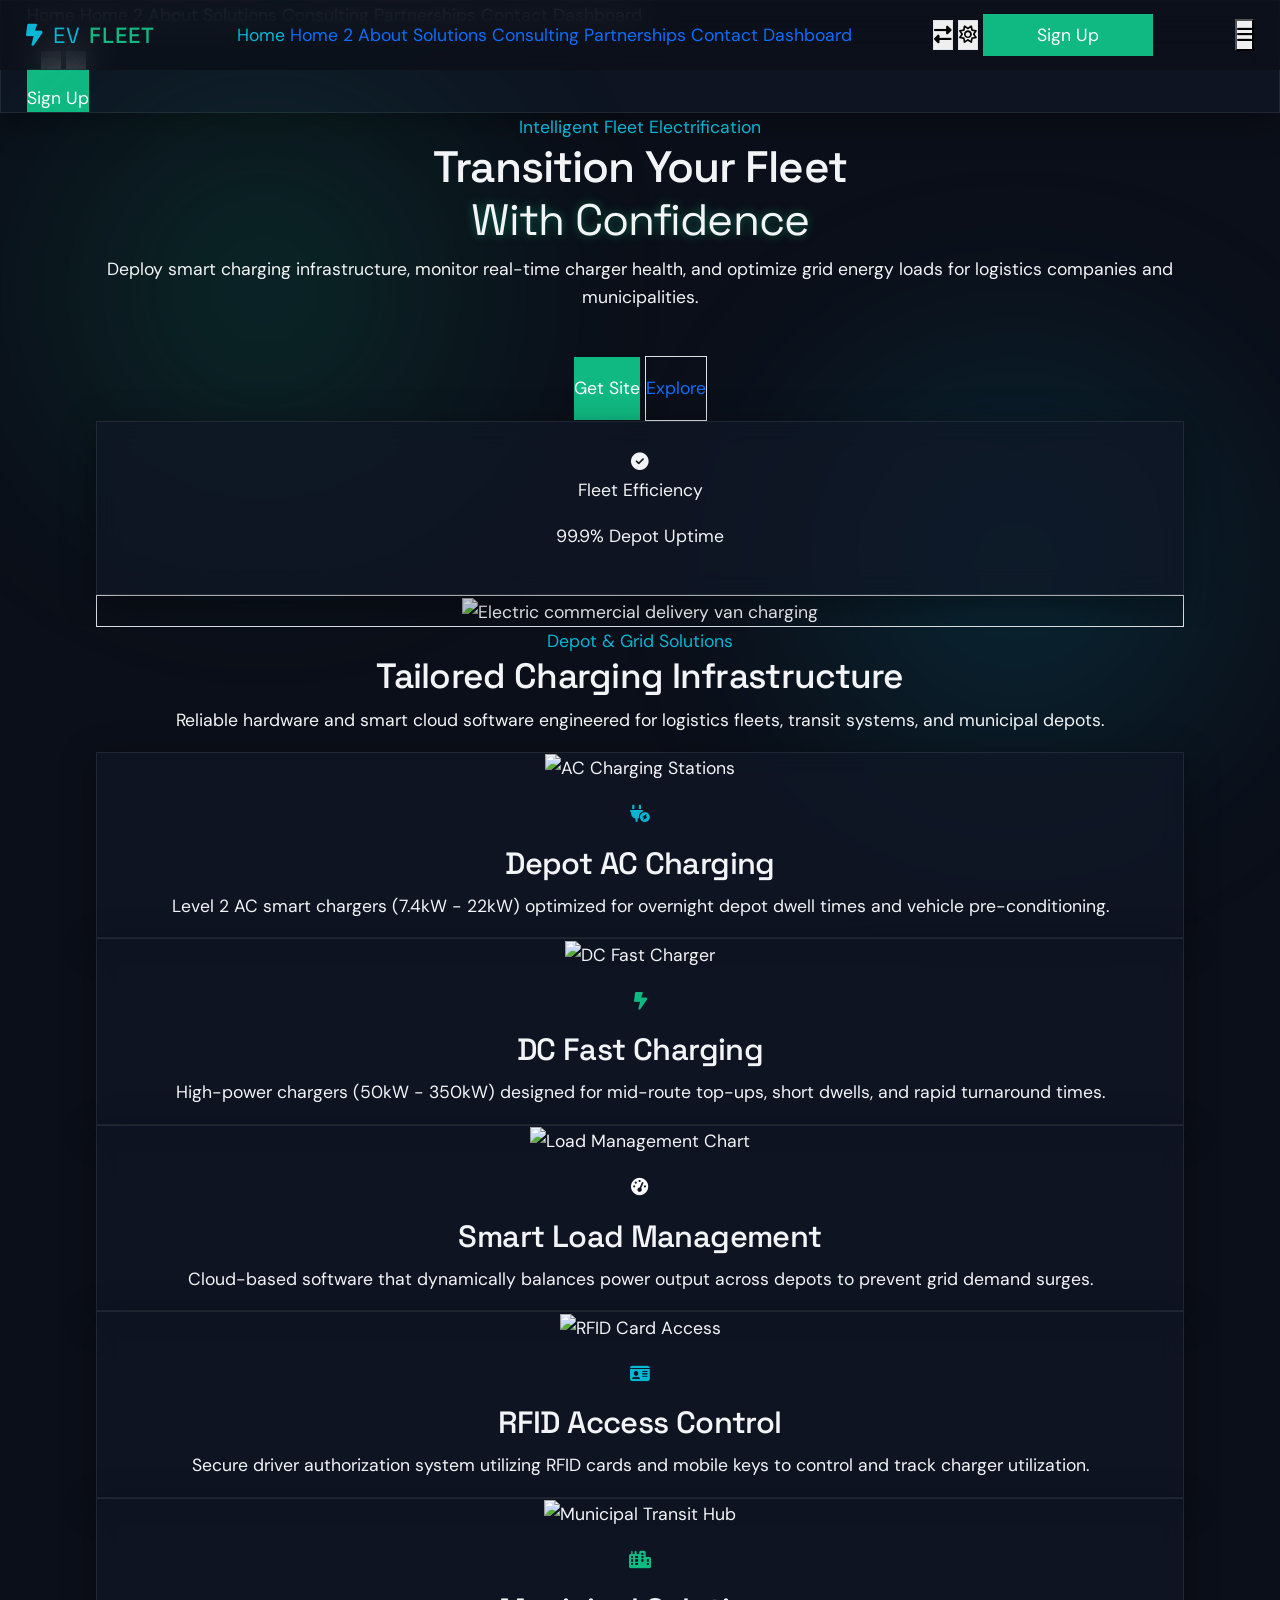
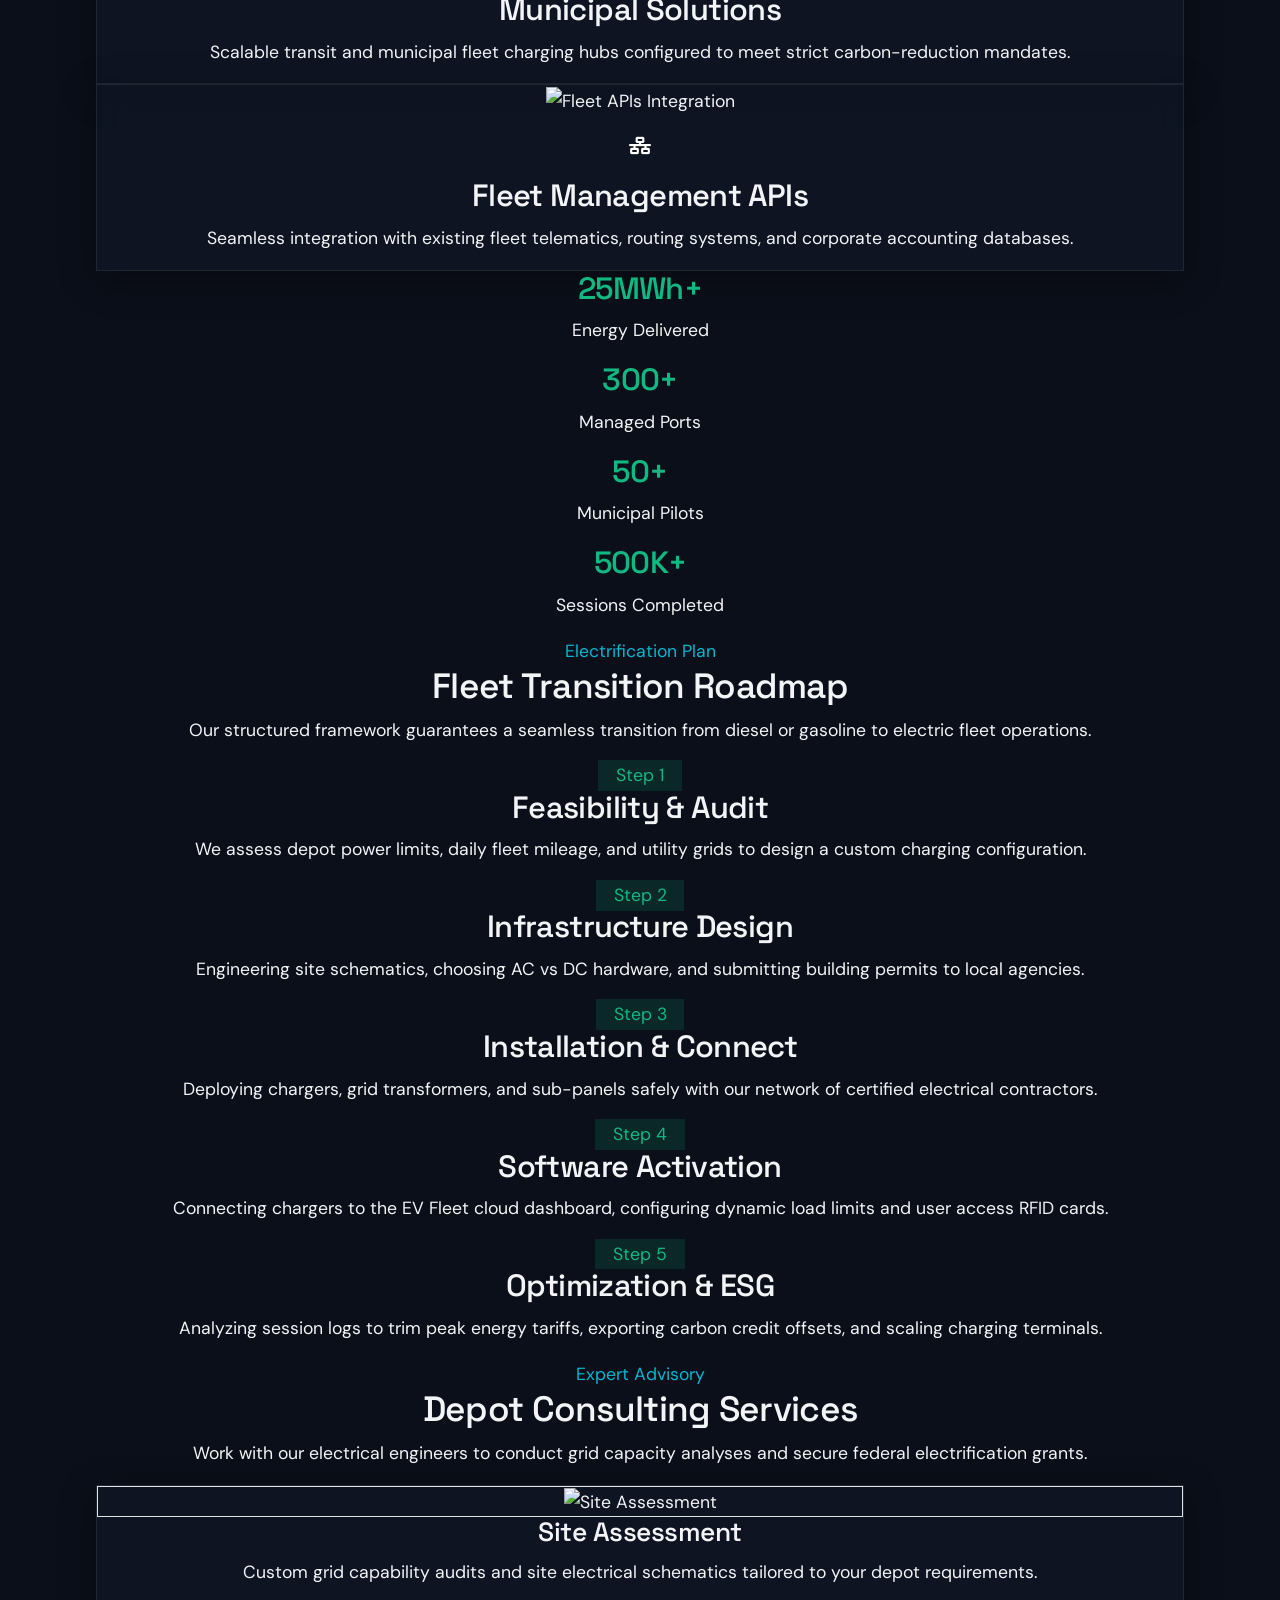
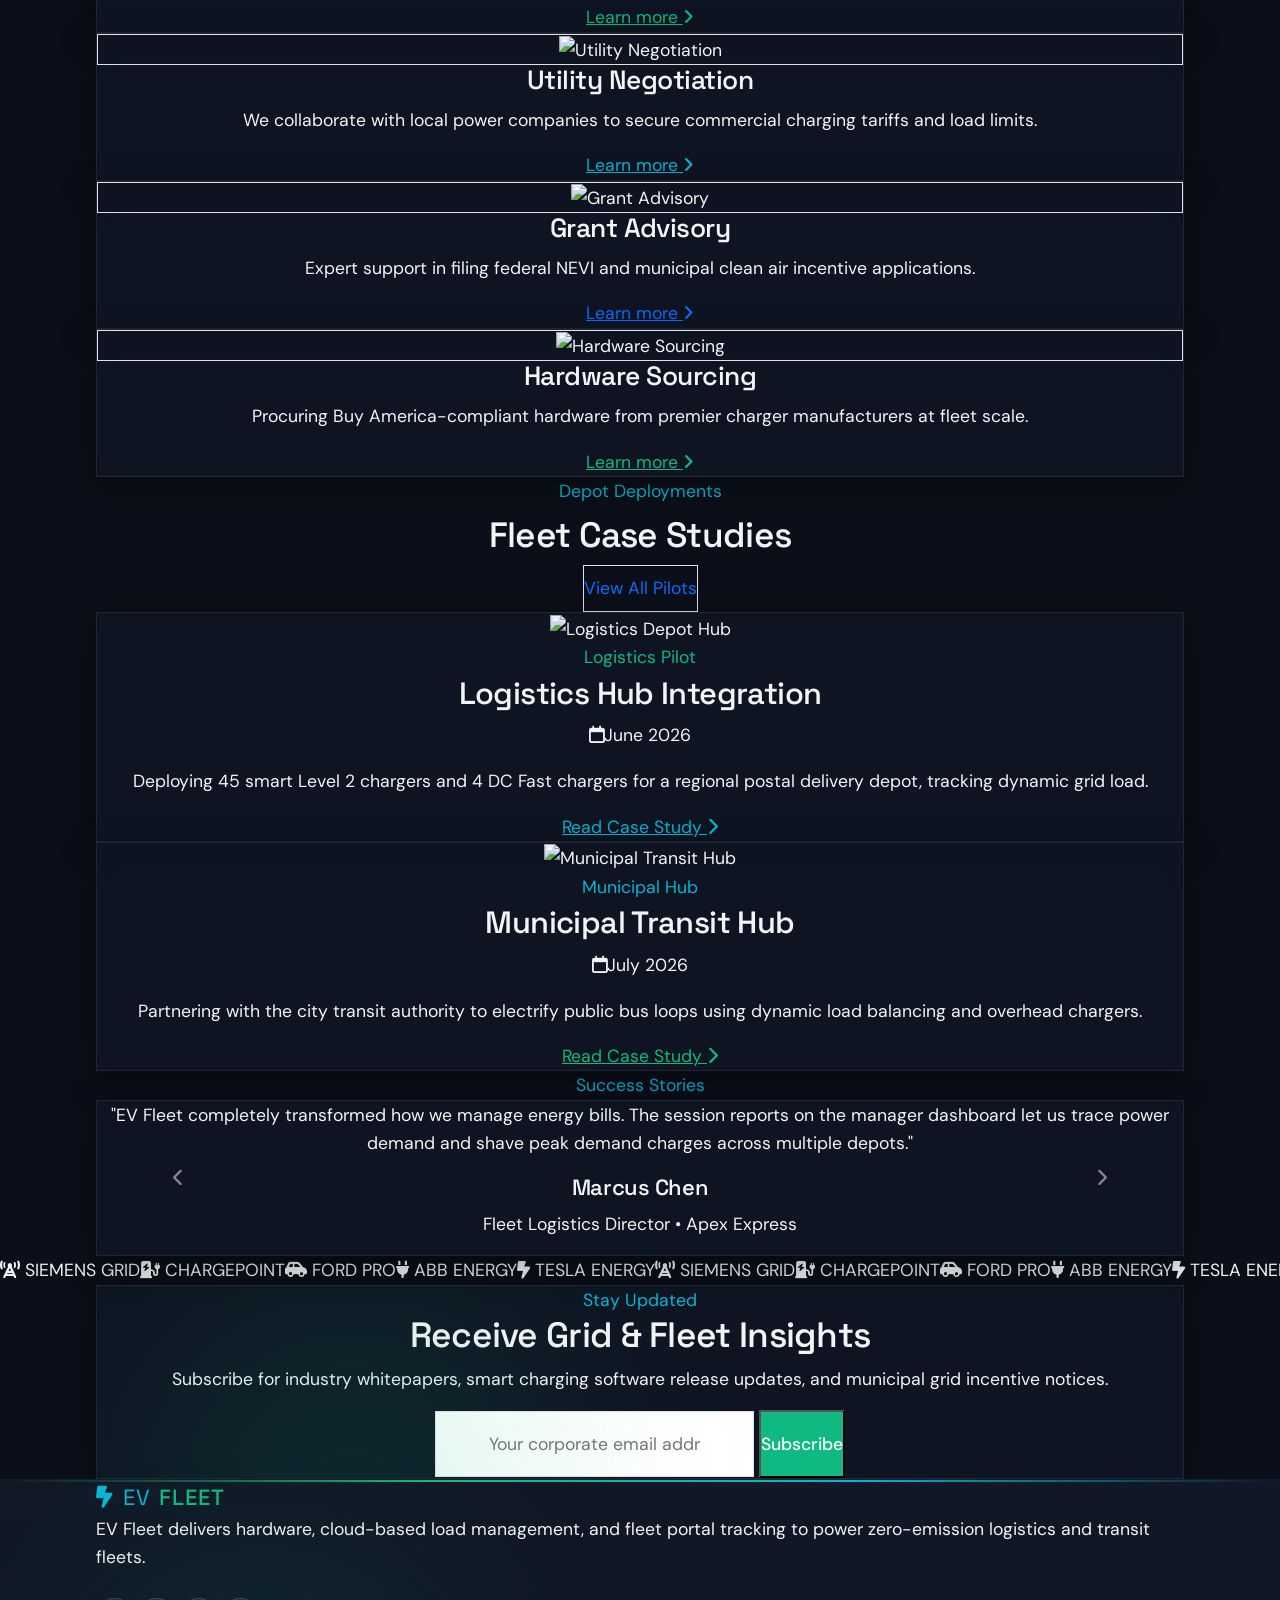
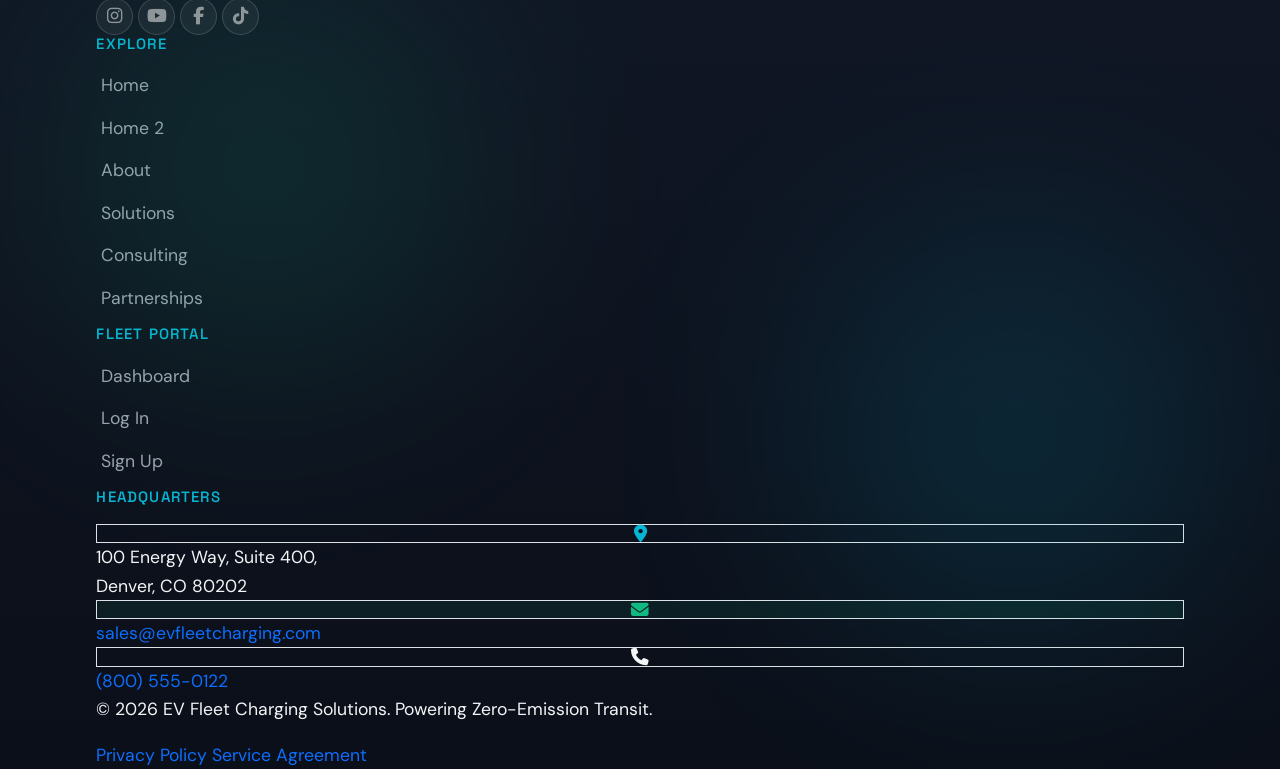
==== commit c7855923: "U" ====
--- a/index.html
+++ b/index.html
@@ -46,10 +46,9 @@
   <!-- Navigation Bar -->
   <nav class="navbar navbar-expand-lg fixed-top glass-navbar py-3">
     <div class="container-fluid px-4 max-w-7xl mx-auto flex justify-between items-center">
-      <a class="navbar-brand flex items-center gap-2 text-[#F3F4F6] text-xl tracking-wider font-heading"
-        href="index.html">
+      <a class="brand-logo flex items-center gap-2" href="index.html">
         <i class="fa-solid fa-bolt-lightning text-[#06B6D4]"></i>
-        <span>EV <span class="text-[#10B981] font-medium">FLEET</span></span>
+        <span>EV <span class="brand-green">FLEET</span></span>
       </a>
 
       <!-- Desktop Links -->
@@ -129,24 +128,24 @@
 
     <div class="container max-w-7xl mx-auto px-4 grid lg:grid-cols-12 gap-12 items-center relative z-10">
       <!-- Hero Left Text -->
-      <div class="lg:col-span-6 space-y-6" data-aos="fade-right">
+      <div class="lg:col-span-6 space-y-6 flex flex-col items-center text-center" data-aos="fade-right">
         <span class="text-xs uppercase tracking-widest text-[#06B6D4] font-heading">Intelligent Fleet Electrification</span>
         <h1 class="text-4xl sm:text-5xl md:text-6xl font-heading leading-tight text-[#F3F4F6]">
           Transition Your Fleet <br><span
             class="text-transparent bg-clip-text bg-gradient-to-r from-[#10B981] to-[#06B6D4] text-glow-primary">With
             Confidence</span>
         </h1>
-        <p class="text-[#D1D5DB] text-lg font-light leading-relaxed max-w-xl">
+        <p class="text-[#D1D5DB] text-lg font-light leading-relaxed max-w-xl mx-auto">
           Deploy smart charging infrastructure, monitor real-time charger health, and optimize grid energy loads for logistics companies and municipalities.
         </p>
-        <div class="flex flex-col sm:flex-row gap-3 pt-4">
+        <div class="grid grid-cols-1 sm:grid-cols-2 gap-6 pt-4 max-w-md w-full">
           <a href="register.html"
-            class="px-8 py-3 rounded-full bg-[#10B981] text-white glow-btn-primary hover:bg-[#10B981]/90 transition-all font-medium text-center w-full sm:w-auto">
-            Get Site Assessment
+            class="hero-btn px-8 py-3 rounded-full bg-[#10B981] text-white glow-btn-primary hover:bg-[#10B981]/90 transition-all font-medium text-center w-full">
+            Get Site
           </a>
           <a href="programs.html"
-            class="px-8 py-3 rounded-full border border-gray-800 bg-[#111827]/40 hover:border-gray-600 transition-all text-[#F3F4F6] btn-secondary-hero text-center w-full sm:w-auto">
-            Explore Solutions
+            class="hero-btn px-8 py-3 rounded-full border border-gray-800 bg-[#111827]/40 hover:border-gray-600 transition-all text-[#F3F4F6] btn-secondary-hero text-center w-full">
+            Explore
           </a>
         </div>
       </div>
@@ -569,77 +568,99 @@
     </div>
   </section>
 
-  <!-- Footer -->
-  <footer class="bg-[#0B0F19] border-t border-gray-900 pt-16 pb-12 text-sm text-[#9CA3AF]">
-    <div class="container max-w-7xl mx-auto px-4 grid grid-cols-1 md:grid-cols-12 gap-8 mb-12">
+  <!-- Premium Footer -->
+  <footer class="premium-footer pt-16 pb-12 text-sm text-[#9CA3AF]">
+    <!-- Background subtle gradient orbs -->
+    <div class="bg-gradient-orb orb-primary opacity-[0.04] -bottom-16 -left-16 w-80 h-80"></div>
+    <div class="bg-gradient-orb orb-secondary opacity-[0.04] -top-16 -right-16 w-80 h-80"></div>
+
+    <div class="container max-w-7xl mx-auto px-4 grid grid-cols-1 md:grid-cols-12 gap-8 mb-12 relative z-10">
       <!-- Brand column -->
       <div class="md:col-span-4 space-y-4">
-        <a class="flex items-center gap-2 text-[#F3F4F6] text-xl font-heading tracking-wider" href="index.html">
+        <a class="brand-logo flex items-center gap-2" href="index.html">
           <i class="fa-solid fa-bolt-lightning text-[#06B6D4]"></i>
-          <span>EV <span class="text-[#10B981] font-medium">FLEET</span></span>
+          <span>EV <span class="brand-green">FLEET</span></span>
         </a>
         <p class="text-xs leading-relaxed text-[#9CA3AF] max-w-sm">
           EV Fleet delivers hardware, cloud-based load management, and fleet portal tracking to power zero-emission logistics and transit fleets.
         </p>
         <div class="flex gap-3 pt-2">
           <a href="#" class="social-icon-btn instagram" title="Instagram">
-            <i class="fa-brands fa-instagram"></i>
+            <i class="fa-brands fa-instagram text-center"></i>
           </a>
           <a href="#" class="social-icon-btn youtube" title="YouTube">
-            <i class="fa-brands fa-youtube"></i>
+            <i class="fa-brands fa-youtube text-center"></i>
           </a>
           <a href="#" class="social-icon-btn facebook" title="Facebook">
-            <i class="fa-brands fa-facebook-f"></i>
+            <i class="fa-brands fa-facebook-f text-center"></i>
           </a>
           <a href="#" class="social-icon-btn tiktok" title="TikTok">
-            <i class="fa-brands fa-tiktok"></i>
+            <i class="fa-brands fa-tiktok text-center"></i>
           </a>
         </div>
       </div>
 
       <!-- Links Column 1: Explore -->
       <div class="md:col-span-2 space-y-3">
-        <h5 class="text-[#F3F4F6] font-heading font-medium text-xs uppercase tracking-widest">Explore</h5>
-        <ul class="space-y-2 text-xs">
-          <li><a href="index.html" class="hover:text-white transition-colors">Home</a></li>
-          <li><a href="home2.html" class="hover:text-white transition-colors">Home 2</a></li>
-          <li><a href="about.html" class="hover:text-white transition-colors">About</a></li>
-          <li><a href="programs.html" class="hover:text-white transition-colors">Solutions</a></li>
-          <li><a href="coaching.html" class="hover:text-white transition-colors">Consulting</a></li>
-          <li><a href="community.html" class="hover:text-white transition-colors">Partnerships</a></li>
+        <h5 class="footer-header">Explore</h5>
+        <ul class="footer-links text-xs">
+          <li><a href="index.html">Home</a></li>
+          <li><a href="home2.html">Home 2</a></li>
+          <li><a href="about.html">About</a></li>
+          <li><a href="programs.html">Solutions</a></li>
+          <li><a href="coaching.html">Consulting</a></li>
+          <li><a href="community.html">Partnerships</a></li>
         </ul>
       </div>
 
       <!-- Links Column 2: Fleet Portal -->
       <div class="md:col-span-2 space-y-3">
-        <h5 class="text-[#F3F4F6] font-heading font-medium text-xs uppercase tracking-widest">Fleet Portal</h5>
-        <ul class="space-y-2 text-xs">
-          <li><a href="dashboard.html" class="hover:text-white transition-colors">Dashboard</a></li>
-          <li><a href="login.html" class="hover:text-white transition-colors">Log In</a></li>
-          <li><a href="register.html" class="hover:text-white transition-colors">Sign Up</a></li>
+        <h5 class="footer-header">Fleet Portal</h5>
+        <ul class="footer-links text-xs">
+          <li><a href="dashboard.html">Dashboard</a></li>
+          <li><a href="login.html">Log In</a></li>
+          <li><a href="register.html">Sign Up</a></li>
         </ul>
       </div>
 
       <!-- Links Column 3: Contact & Info -->
-      <div class="md:col-span-4 space-y-3">
-        <h5 class="text-[#F3F4F6] font-heading font-medium text-xs uppercase tracking-widest">Headquarters</h5>
-        <p class="text-xs leading-relaxed text-[#9CA3AF]">
-          100 Energy Way, Suite 400,<br>Denver, CO 80202
-        </p>
-        <p class="text-xs text-[#9CA3AF] pt-1">
-          <i class="fa-solid fa-envelope mr-1.5 text-gray-500"></i>sales@evfleetcharging.com<br>
-          <i class="fa-solid fa-phone mr-1.5 text-gray-500"></i>(800) 555-0122
-        </p>
+      <div class="md:col-span-4 space-y-4">
+        <h5 class="footer-header">Headquarters</h5>
+        <ul class="space-y-3 text-xs">
+          <li class="flex items-start gap-3">
+            <div class="w-7 h-7 rounded-lg bg-[#06B6D4]/10 border border-[#06B6D4]/20 flex items-center justify-center text-[#06B6D4] shrink-0 mt-0.5">
+              <i class="fa-solid fa-location-dot text-xs text-center"></i>
+            </div>
+            <span class="leading-relaxed text-[#D1D5DB]">
+              100 Energy Way, Suite 400,<br>Denver, CO 80202
+            </span>
+          </li>
+          <li class="flex items-center gap-3">
+            <div class="w-7 h-7 rounded-lg bg-[#10B981]/10 border border-[#10B981]/20 flex items-center justify-center text-[#10B981] shrink-0">
+              <i class="fa-solid fa-envelope text-xs text-center"></i>
+            </div>
+            <a href="mailto:sales@evfleetcharging.com" class="text-[#D1D5DB] hover:text-white transition-colors">
+              sales@evfleetcharging.com
+            </a>
+          </li>
+          <li class="flex items-center gap-3">
+            <div class="w-7 h-7 rounded-lg bg-[#F59E0B]/10 border border-[#F59E0B]/20 flex items-center justify-center text-[#F59E0B] shrink-0">
+              <i class="fa-solid fa-phone text-xs text-center"></i>
+            </div>
+            <a href="tel:8005550122" class="text-[#D1D5DB] hover:text-white transition-colors">
+              (800) 555-0122
+            </a>
+          </li>
+        </ul>
       </div>
     </div>
 
     <!-- Bottom bar -->
-    <div
-      class="container max-w-7xl mx-auto px-4 pt-6 border-t border-gray-900 flex flex-col sm:flex-row justify-between items-center gap-4 text-xs">
+    <div class="container max-w-7xl mx-auto px-4 pt-6 border-t border-gray-900 flex flex-col sm:flex-row justify-between items-center gap-4 text-xs relative z-10">
       <p class="text-[#6B7280]">&copy; 2026 EV Fleet Charging Solutions. Powering Zero-Emission Transit.</p>
-      <div class="flex gap-4">
-        <a href="#" class="hover:text-[#F3F4F6] text-gray-500 transition-colors">Privacy Policy</a>
-        <a href="#" class="hover:text-[#F3F4F6] text-gray-500 transition-colors">Service Agreement</a>
+      <div class="flex gap-6">
+        <a href="#" class="hover:text-[#F3F4F6] text-gray-500 transition-colors text-decoration-none">Privacy Policy</a>
+        <a href="#" class="hover:text-[#F3F4F6] text-gray-500 transition-colors text-decoration-none">Service Agreement</a>
       </div>
     </div>
   </footer>
--- a/css/custom.css
+++ b/css/custom.css
@@ -6,13 +6,15 @@
   --card-bg: rgba(17, 24, 39, 0.7);
   --card-bg-solid: #111827;
   --card-border: rgba(255, 255, 255, 0.08);
-  --primary: #10B981; /* Premium Emerald Green */
-  --secondary: #06B6D4; /* Electric Cyan */
+  --primary: #10B981;
+  /* Premium Emerald Green */
+  --secondary: #06B6D4;
+  /* Electric Cyan */
   --accent: #F59E0B;
   --text-primary: #F3F4F6;
   --text-secondary: #D1D5DB;
   --text-muted: #9CA3AF;
-  
+
   --font-headings: 'Space Grotesk', sans-serif;
   --font-body: 'DM Sans', sans-serif;
 }
@@ -23,8 +25,10 @@
   --card-bg: rgba(243, 244, 246, 0.7);
   --card-bg-solid: #FFFFFF;
   --card-border: rgba(0, 0, 0, 0.08);
-  --primary: #059669; /* Premium Dark Green */
-  --secondary: #0891B2; /* Electric Cyan */
+  --primary: #059669;
+  /* Premium Dark Green */
+  --secondary: #0891B2;
+  /* Electric Cyan */
   --accent: #D97706;
   --text-primary: #111827;
   --text-secondary: #374151;
@@ -63,17 +67,30 @@
 }
 
 /* Typography Constraints */
-h1, h2, h3, h4, h5, h6 {
+h1,
+h2,
+h3,
+h4,
+h5,
+h6 {
   font-family: var(--font-headings);
   font-weight: 550 !important;
   letter-spacing: -0.02em;
 }
 
-p, span, li, a, label, input, textarea, select {
+p,
+span,
+li,
+a,
+label,
+input,
+textarea,
+select {
   font-weight: 400;
 }
 
-strong, b {
+strong,
+b {
   font-weight: 500;
 }
 
@@ -81,10 +98,30 @@
 * {
   font-weight: inherit;
 }
-body { font-weight: 400; }
-h1, h2, h3, h4, h5, h6 { font-weight: 550; }
-button, .btn { font-weight: 500 !important; }
-.card-title, .nav-link, .badge-label { font-weight: 500; }
+
+body {
+  font-weight: 400;
+}
+
+h1,
+h2,
+h3,
+h4,
+h5,
+h6 {
+  font-weight: 550;
+}
+
+button,
+.btn {
+  font-weight: 500 !important;
+}
+
+.card-title,
+.nav-link,
+.badge-label {
+  font-weight: 500;
+}
 
 /* Custom Glassmorphism Utilities */
 .glass-panel {
@@ -103,6 +140,7 @@
   border-b: 1px solid var(--card-border);
   transition: all 0.3s ease;
 }
+
 [data-theme="light"] .glass-navbar {
   background: rgba(249, 250, 251, 0.75);
 }
@@ -110,6 +148,7 @@
 .glass-card-hover {
   transition: all 0.3s cubic-bezier(0.4, 0, 0.2, 1);
 }
+
 .glass-card-hover:hover {
   transform: translateY(-5px);
   border-color: rgba(16, 185, 129, 0.4);
@@ -120,6 +159,7 @@
 .text-glow-primary {
   text-shadow: 0 0 10px rgba(16, 185, 129, 0.5);
 }
+
 .text-glow-secondary {
   text-shadow: 0 0 10px rgba(6, 182, 212, 0.5);
 }
@@ -129,6 +169,7 @@
   overflow: hidden;
   transition: all 0.3s ease;
 }
+
 .glow-btn-primary:hover {
   box-shadow: 0 0 20px rgba(16, 185, 129, 0.6);
 }
@@ -144,11 +185,13 @@
   pointer-events: none;
   z-index: 0;
 }
+
 .orb-primary {
   background: var(--primary);
   top: 10%;
   left: 5%;
 }
+
 .orb-secondary {
   background: var(--secondary);
   bottom: 15%;
@@ -160,27 +203,37 @@
   width: 8px;
   height: 8px;
 }
+
 ::-webkit-scrollbar-track {
   background: var(--bg-color);
 }
+
 ::-webkit-scrollbar-thumb {
   background: rgba(255, 255, 255, 0.1);
   border-radius: 4px;
 }
+
 ::-webkit-scrollbar-thumb:hover {
   background: var(--primary);
 }
 
 /* Marquee Animation */
 @keyframes marquee {
-  0% { transform: translateX(0%); }
-  100% { transform: translateX(-50%); }
-}
+  0% {
+    transform: translateX(0%);
+  }
+
+  100% {
+    transform: translateX(-50%);
+  }
+}
+
 .animate-marquee {
   display: flex;
   width: max-content;
   animation: marquee 25s linear infinite;
 }
+
 .animate-marquee:hover {
   animation-play-state: paused;
 }
@@ -217,10 +270,12 @@
   transition: all 0.3s ease;
   z-index: 999;
 }
+
 .back-to-top.show {
   opacity: 1;
   visibility: visible;
 }
+
 .back-to-top:hover {
   transform: translateY(-3px);
   background: var(--secondary);
@@ -229,9 +284,17 @@
 
 /* Pulse animation for active highlights */
 @keyframes pulse-glow {
-  0%, 100% { opacity: 0.6; }
-  50% { opacity: 0.9; }
-}
+
+  0%,
+  100% {
+    opacity: 0.6;
+  }
+
+  50% {
+    opacity: 0.9;
+  }
+}
+
 .pulse-glow {
   animation: pulse-glow 2s infinite ease-in-out;
 }
@@ -383,6 +446,22 @@
 [data-theme="light"] #rtl-toggle i,
 [data-theme="light"] #rtl-toggle-mobile i {
   color: var(--text-secondary) !important;
+}
+
+/* Fix light mode hover background and icon visibility for RTL and Theme toggle buttons */
+[data-theme="light"] #rtl-toggle:hover,
+[data-theme="light"] #theme-toggle:hover,
+[data-theme="light"] #rtl-toggle-mobile:hover,
+[data-theme="light"] #theme-toggle-mobile:hover {
+  background-color: #E5E7EB !important;
+  border-color: rgba(0, 0, 0, 0.2) !important;
+}
+
+[data-theme="light"] #rtl-toggle:hover i,
+[data-theme="light"] #theme-toggle:hover i,
+[data-theme="light"] #rtl-toggle-mobile:hover i,
+[data-theme="light"] #theme-toggle-mobile:hover i {
+  color: var(--text-primary) !important;
 }
 
 /* Enforce Solid Green Background & White Text for Sign Up button in both themes */
@@ -478,12 +557,13 @@
 
 /* Responsive navigation bar styling at 1024px to 1279px (lg range) keeping items on one line with larger font size */
 @media (min-width: 1024px) and (max-width: 1279px) {
+
   nav .container,
   .navbar .container-fluid {
     padding-left: 0.5rem !important;
     padding-right: 0.5rem !important;
   }
-  
+
   nav a.text-xl,
   .navbar-brand {
     font-size: 1.1rem !important;
@@ -493,13 +573,13 @@
   nav div.hidden.lg\:flex:first-of-type,
   nav div.hidden.lg\:flex.items-center.gap-8,
   .navbar div.hidden.lg\:flex {
-    gap: 0.6rem !important;
+    gap: 0.85rem !important;
   }
 
   nav div.hidden.lg\:flex:first-of-type a,
   nav div.hidden.lg\:flex.items-center.gap-8 a,
   .navbar div.hidden.lg\:flex a {
-    font-size: 13.5px !important;
+    font-size: 15px !important;
   }
 
   nav div.hidden.lg\:flex:last-of-type,
@@ -554,7 +634,8 @@
 }
 
 .social-login-btn.google-btn:hover {
-  background-color: rgba(239, 68, 68, 0.08) !important; /* light red tint */
+  background-color: rgba(239, 68, 68, 0.08) !important;
+  /* light red tint */
   border-color: rgba(239, 68, 68, 0.4) !important;
   box-shadow: 0 4px 15px rgba(239, 68, 68, 0.15);
   transform: translateY(-1px);
@@ -578,7 +659,12 @@
    ========================================================================== */
 
 /* 1. Center all headings and subheadings globally across the entire website */
-h1, h2, h3, h4, h5, h6,
+h1,
+h2,
+h3,
+h4,
+h5,
+h6,
 .section-title,
 .section-subtitle,
 .subtitle,
@@ -591,10 +677,15 @@
 }
 
 /* Ensure paragraph subheadings right after headings are centered */
-h1 + p, h2 + p, h3 + p, h4 + p, h5 + p, h6 + p,
-.font-heading + p,
-.section-title + p,
-[class*="title"] + p {
+h1+p,
+h2+p,
+h3+p,
+h4+p,
+h5+p,
+h6+p,
+.font-heading+p,
+.section-title+p,
+[class*="title"]+p {
   text-align: center !important;
   margin-left: auto !important;
   margin-right: auto !important;
@@ -617,8 +708,24 @@
 .glass-panel:not(.auth-card):not(header):not(aside):not(nav):not(footer) h4,
 .glass-panel:not(.auth-card):not(header):not(aside):not(nav):not(footer) h5,
 .glass-panel:not(.auth-card):not(header):not(aside):not(nav):not(footer) h6,
-.card:not(.auth-card) p, .card:not(.auth-card) span, .card:not(.auth-card) a, .card:not(.auth-card) h1, .card:not(.auth-card) h2, .card:not(.auth-card) h3, .card:not(.auth-card) h4, .card:not(.auth-card) h5, .card:not(.auth-card) h6,
-[class*="card"]:not(.auth-card) p, [class*="card"]:not(.auth-card) span, [class*="card"]:not(.auth-card) a, [class*="card"]:not(.auth-card) h1, [class*="card"]:not(.auth-card) h2, [class*="card"]:not(.auth-card) h3, [class*="card"]:not(.auth-card) h4, [class*="card"]:not(.auth-card) h5, [class*="card"]:not(.auth-card) h6 {
+.card:not(.auth-card) p,
+.card:not(.auth-card) span,
+.card:not(.auth-card) a,
+.card:not(.auth-card) h1,
+.card:not(.auth-card) h2,
+.card:not(.auth-card) h3,
+.card:not(.auth-card) h4,
+.card:not(.auth-card) h5,
+.card:not(.auth-card) h6,
+[class*="card"]:not(.auth-card) p,
+[class*="card"]:not(.auth-card) span,
+[class*="card"]:not(.auth-card) a,
+[class*="card"]:not(.auth-card) h1,
+[class*="card"]:not(.auth-card) h2,
+[class*="card"]:not(.auth-card) h3,
+[class*="card"]:not(.auth-card) h4,
+[class*="card"]:not(.auth-card) h5,
+[class*="card"]:not(.auth-card) h6 {
   text-align: center !important;
 }
 
@@ -633,9 +740,12 @@
 /* 3. If any section has points (lists), all points must start in a vertically straight line */
 .glass-panel:not(.auth-card):not(header):not(aside):not(nav):not(footer) ul,
 .glass-panel:not(.auth-card):not(header):not(aside):not(nav):not(footer) ol,
-.card:not(.auth-card) ul, .card:not(.auth-card) ol,
-[class*="card"]:not(.auth-card) ul, [class*="card"]:not(.auth-card) ol,
-section ul, section ol {
+.card:not(.auth-card) ul,
+.card:not(.auth-card) ol,
+[class*="card"]:not(.auth-card) ul,
+[class*="card"]:not(.auth-card) ol,
+section ul,
+section ol {
   display: inline-block !important;
   text-align: left !important;
   margin-left: auto !important;
@@ -666,17 +776,19 @@
   max-width: 100% !important;
 }
 
-.glass-panel:not(.auth-card):not(header):not(aside):not(nav):not(footer) .space-y-2:has(.fa-check) > *,
-.card:not(.auth-card) .space-y-2:has(.fa-check) > *,
-[class*="card"]:not(.auth-card) .space-y-2:has(.fa-check) > *,
-.glass-panel:not(.auth-card):not(header):not(aside):not(nav):not(footer) .space-y-3:has(.fa-check) > *,
-.card:not(.auth-card) .space-y-3:has(.fa-check) > *,
-[class*="card"]:not(.auth-card) .space-y-3:has(.fa-check) > * {
+.glass-panel:not(.auth-card):not(header):not(aside):not(nav):not(footer) .space-y-2:has(.fa-check)>*,
+.card:not(.auth-card) .space-y-2:has(.fa-check)>*,
+[class*="card"]:not(.auth-card) .space-y-2:has(.fa-check)>*,
+.glass-panel:not(.auth-card):not(header):not(aside):not(nav):not(footer) .space-y-3:has(.fa-check)>*,
+.card:not(.auth-card) .space-y-3:has(.fa-check)>*,
+[class*="card"]:not(.auth-card) .space-y-3:has(.fa-check)>* {
   text-align: left !important;
 }
 
 /* Ensure nested child blocks like icons inside inline-block lists align properly */
-li i, .space-y-2 i, .space-y-3 i {
+li i,
+.space-y-2 i,
+.space-y-3 i {
   text-align: left !important;
 }
 
@@ -705,19 +817,24 @@
 .auth-card label *,
 .auth-card .text-\[10px\],
 .auth-card .text-\[9px\] {
-  font-size: 0.85rem !important; /* ~13.5px */
+  font-size: 0.85rem !important;
+  /* ~13.5px */
   text-transform: uppercase !important;
   letter-spacing: 0.05em !important;
 }
+
 .auth-card input,
 .auth-card select,
 .auth-card .social-login-btn,
 .auth-card .text-xs,
-.auth-card a:not(.font-heading) {
-  font-size: 0.95rem !important; /* ~15px */
-}
+.auth-card a:not(.font-heading):not(.brand-logo) {
+  font-size: 0.95rem !important;
+  /* ~15px */
+}
+
 .auth-card form button[type="submit"] {
-  font-size: 1rem !important; /* ~16px */
+  font-size: 1rem !important;
+  /* ~16px */
   font-weight: 500 !important;
 }
 
@@ -738,8 +855,8 @@
 /* Ensure section top headings and their action buttons are centered globally */
 section .flex:has(h2):has(a),
 section .flex:has(h2):has(button),
-section .container > .flex:has(a),
-section .container > .flex:has(button) {
+section .container>.flex:has(a),
+section .container>.flex:has(button) {
   flex-direction: column !important;
   align-items: center !important;
   justify-content: center !important;
@@ -771,16 +888,19 @@
 }
 
 /* Footer layout and alignment fixes (reverting centered headings and aligning lists cleanly) */
-footer .grid > div,
-footer .grid > div * {
+footer .grid>div,
+footer .grid>div * {
   text-align: left !important;
 }
-footer .grid > div .flex {
+
+footer .grid>div .flex {
   justify-content: flex-start !important;
   align-items: center !important;
 }
+
 footer .social-icon-btn i {
-  text-align: center !important; /* Keep icons centered inside circular buttons */
+  text-align: center !important;
+  /* Keep icons centered inside circular buttons */
 }
 
 /* Remove underlines from navbar menus, links, and buttons globally */
@@ -810,3 +930,527 @@
 a[href*="login"]:hover {
   text-decoration: none !important;
 }
+
+/* ==========================================================================
+   Premium Footer Redesign & Hero Button Center Overrides
+   ========================================================================== */
+
+/* Hero section button overrides to prevent section auto-margins from breaking side-by-side grids */
+.hero-btn {
+  margin-left: 0 !important;
+  margin-right: 0 !important;
+  display: inline-flex !important;
+  justify-content: center !important;
+  align-items: center !important;
+}
+
+/* Consistent Brand Logo Style for Header and Footer */
+.brand-logo {
+  font-family: var(--font-headings) !important;
+  font-size: 1.25rem;
+  /* Allow Tailwind overrides like text-2xl or text-sm */
+  font-weight: 550 !important;
+  letter-spacing: 0.05em !important;
+  color: var(--secondary) !important;
+  /* Brand Cyan for "EV" */
+  text-decoration: none !important;
+  display: inline-flex !important;
+  align-items: center !important;
+  gap: 0.5rem !important;
+}
+
+.brand-logo .brand-green {
+  color: var(--primary) !important;
+  /* Brand Green for "FLEET" */
+  font-weight: 500 !important;
+}
+
+[data-theme="light"] .brand-logo {
+  color: var(--secondary) !important;
+}
+
+[data-theme="light"] .brand-logo .brand-green {
+  color: var(--primary) !important;
+}
+
+
+/* Premium Footer Container */
+.premium-footer {
+  position: relative;
+  background: linear-gradient(180deg, rgba(17, 24, 39, 0.98) 0%, rgba(11, 15, 25, 1) 100%) !important;
+  border-top: 1px solid rgba(255, 255, 255, 0.05) !important;
+  overflow: hidden;
+}
+
+.premium-footer a,
+.premium-footer a:hover {
+  text-decoration: none !important;
+}
+
+/* Fading colorful top border highlight */
+.premium-footer::before {
+  content: '';
+  position: absolute;
+  top: 0;
+  left: 0;
+  right: 0;
+  height: 2px;
+  background: linear-gradient(90deg, transparent, var(--primary), var(--secondary), transparent);
+  z-index: 2;
+}
+
+/* Footer Section Header Underlines Removed - Brand Color Applied */
+.footer-header {
+  font-family: var(--font-headings);
+  font-size: 0.85rem !important;
+  font-weight: 550 !important;
+  letter-spacing: 0.08em;
+  color: var(--secondary) !important;
+  /* Brand Electric Cyan */
+  margin-bottom: 1rem;
+  text-transform: uppercase;
+}
+
+/* Premium Link List Hover Animations */
+.footer-links {
+  list-style: none;
+  padding: 0;
+  margin: 0;
+}
+
+.footer-links li {
+  margin-bottom: 0.75rem;
+}
+
+.footer-links li a {
+  color: #9CA3AF !important;
+  transition: all 0.25s cubic-bezier(0.4, 0, 0.2, 1) !important;
+  display: inline-flex;
+  align-items: center;
+  gap: 0.25rem;
+  text-decoration: none !important;
+}
+
+.footer-links li a:hover {
+  color: #FFFFFF !important;
+  transform: translateX(4px);
+}
+
+.footer-links li a::before {
+  content: '→';
+  opacity: 0;
+  width: 0;
+  transition: all 0.25s ease;
+  color: var(--primary);
+  font-size: 0.8rem;
+}
+
+.footer-links li a:hover::before {
+  opacity: 1;
+  width: 0.75rem;
+}
+
+/* Specific overrides to center icons inside headquarters symbol boxes in footer */
+footer .grid>div .flex.w-7.h-7 {
+  justify-content: center !important;
+  align-items: center !important;
+  display: flex !important;
+}
+
+footer .grid>div .flex.w-7.h-7 i {
+  text-align: center !important;
+  margin: 0 !important;
+  display: inline-block !important;
+}
+
+/* Light mode overrides for premium footer */
+[data-theme="light"] .premium-footer {
+  background: linear-gradient(180deg, #F9FAFB 0%, #E5E7EB 100%) !important;
+  border-top: 1px solid rgba(0, 0, 0, 0.08) !important;
+}
+
+[data-theme="light"] .premium-footer::before {
+  background: linear-gradient(90deg, transparent, var(--primary), var(--secondary), transparent) !important;
+}
+
+[data-theme="light"] .footer-header {
+  color: var(--primary) !important;
+  /* Brand Emerald Green */
+}
+
+[data-theme="light"] .footer-links li a {
+  color: var(--text-secondary) !important;
+}
+
+[data-theme="light"] .footer-links li a:hover {
+  color: var(--text-primary) !important;
+}
+
+[data-theme="light"] .premium-footer p,
+[data-theme="light"] .premium-footer span,
+[data-theme="light"] .premium-footer li {
+  color: var(--text-secondary) !important;
+}
+
+[data-theme="light"] .premium-footer a.text-\[\#D1D5DB\] {
+  color: var(--text-secondary) !important;
+}
+
+[data-theme="light"] .premium-footer a.text-\[\#D1D5DB\]:hover {
+  color: var(--text-primary) !important;
+}
+
+[data-theme="light"] .premium-footer .social-icon-btn {
+  border: 1.5px solid rgba(0, 0, 0, 0.18) !important;
+  color: rgba(0, 0, 0, 0.6) !important;
+  background-color: rgba(0, 0, 0, 0.04) !important;
+}
+
+[data-theme="light"] .premium-footer .social-icon-btn:hover {
+  color: #FFFFFF !important;
+}
+
+/* Reset list paddings inside the premium footer to ensure options align vertically with headings in LTR & RTL */
+.premium-footer ul {
+  list-style: none !important;
+  padding: 0 !important;
+  margin: 0 !important;
+}
+
+/* RTL Mode Support for Premium Footer Alignment */
+[dir="rtl"] footer .grid>div,
+[dir="rtl"] footer .grid>div * {
+  text-align: right !important;
+}
+
+[dir="rtl"] footer .grid>div .flex {
+  justify-content: flex-start !important;
+  /* flex-start points to the right edge in RTL */
+}
+
+/* RTL Link arrow slide animation reversal */
+[dir="rtl"] .footer-links li a:hover {
+  transform: translateX(-4px) !important;
+}
+
+[dir="rtl"] .footer-links li a::before {
+  content: '←' !important;
+}
+
+/* ==========================================================================
+   Auth Pages Layout & Responsive Alignment Fixes
+   ========================================================================== */
+
+/* 1. Center Logo, Subtitle & Description in Auth Cards */
+.auth-card div.text-center p,
+.auth-card div.text-center span,
+.auth-card div.text-center a {
+  text-align: center !important;
+}
+
+.auth-card .brand-logo {
+  font-size: 1.25rem !important;
+  /* Force exact same size as index page header brand logo */
+}
+
+/* 2. Remember Me & Forgot Password Row on Mobile (360px & general) */
+.auth-remember-forgot {
+  display: flex !important;
+  flex-direction: row !important;
+  justify-content: space-between !important;
+  align-items: center !important;
+  width: 100% !important;
+  gap: 0.5rem !important;
+}
+
+.auth-remember-forgot input[type="checkbox"] {
+  width: 0.85rem !important;
+  height: 0.85rem !important;
+  flex-shrink: 0 !important;
+  margin: 0 !important;
+}
+
+.auth-remember-forgot label {
+  display: inline-flex !important;
+  align-items: center !important;
+  gap: 0.35rem !important;
+  margin: 0 !important;
+  white-space: nowrap !important;
+}
+
+.auth-remember-forgot label span {
+  font-size: 0.75rem !important;
+  /* Slightly smaller size to fit 360px */
+  text-transform: uppercase !important;
+  letter-spacing: 0.02em !important;
+  display: inline !important;
+}
+
+.auth-remember-forgot a {
+  font-size: 0.75rem !important;
+  /* Align font size with checkbox label */
+  white-space: nowrap !important;
+  display: inline-flex !important;
+  align-items: center !important;
+}
+
+/* On very small mobile screens (max-width: 360px) make them even smaller to guarantee one row */
+@media (max-width: 360px) {
+
+  .auth-card .auth-remember-forgot label span,
+  .auth-card div.auth-remember-forgot a:not(.font-heading) {
+    font-size: 0.62rem !important;
+    /* ~10px */
+  }
+
+  .auth-card .auth-remember-forgot input[type="checkbox"] {
+    width: 0.7rem !important;
+    height: 0.7rem !important;
+  }
+}
+
+/* 3. Register Page Checkbox & Terms of Service Alignment (No Bumpy baseline) */
+.auth-terms-container {
+  display: flex !important;
+  align-items: flex-start !important;
+  gap: 0.5rem !important;
+}
+
+.auth-terms-container input[type="checkbox"] {
+  width: 0.85rem !important;
+  height: 0.85rem !important;
+  margin-top: 0.15rem !important;
+  /* Precise alignment with the first line of text */
+  flex-shrink: 0 !important;
+}
+
+.auth-terms-container label {
+  font-size: 0.8rem !important;
+  /* Uniform font size */
+  text-transform: none !important;
+  /* Mixed case for readability */
+  letter-spacing: normal !important;
+  margin: 0 !important;
+  line-height: 1.4 !important;
+  display: inline !important;
+}
+
+.auth-terms-container label a {
+  font-size: inherit !important;
+  /* Inherits the 0.8rem label size exactly */
+  text-transform: none !important;
+  /* No uppercase for links */
+  letter-spacing: normal !important;
+  color: var(--secondary) !important;
+  display: inline !important;
+}
+
+/* 4. Password Toggle Eye Button Hover Styles */
+.password-toggle-btn {
+  background: none !important;
+  border: none !important;
+  box-shadow: none !important;
+  transform: none !important;
+  transition: color 0.2s ease !important;
+}
+
+.password-toggle-btn:hover {
+  background: none !important;
+  border: none !important;
+  box-shadow: none !important;
+  transform: translateY(-50%) !important;
+  /* Keeps center alignment with absolute position */
+}
+
+/* Theme specific hover styles for the password visibility eye icon */
+[data-theme="light"] .password-toggle-btn:hover {
+  color: var(--text-primary) !important;
+  /* Dark color in light mode (no disappearing white) */
+}
+
+[data-theme="dark"] .password-toggle-btn:hover {
+  color: #FFFFFF !important;
+  /* White color in dark mode */
+}
+
+/* 5. Auth Card Bottom Action Links Hover Effects */
+.auth-card a:not(.brand-logo):not(.social-login-btn) {
+  transition: color 0.2s ease, text-decoration 0.2s ease !important;
+}
+
+.auth-card a:not(.brand-logo):not(.social-login-btn):hover {
+  text-decoration: underline !important;
+}
+
+[data-theme="dark"] .auth-card a:not(.brand-logo):not(.social-login-btn):hover {
+  color: #FFFFFF !important;
+}
+
+[data-theme="light"] .auth-card a:not(.brand-logo):not(.social-login-btn):hover {
+  color: var(--text-primary) !important;
+}
+
+/* Specifically for primary cyan-colored register/login bottom links */
+.auth-card a.text-\[\#06B6D4\]:hover {
+  color: var(--primary) !important;
+  /* Hover to premium brand green */
+}
+
+/* Ensure mobile hamburger menu options are start-aligned (vertically straight line) in both LTR & RTL */
+#mobile-menu,
+#mobile-menu * {
+  text-align: start !important;
+}
+
+#mobile-menu button,
+#mobile-menu a {
+  justify-content: flex-start !important;
+}
+
+/* Align the container of mobile toggle buttons to the start side in both LTR & RTL */
+#mobile-menu div.flex.justify-center.items-center.gap-4.py-2,
+#mobile-menu div.flex.justify-start.items-center.gap-4.py-2 {
+  justify-content: flex-start !important;
+  padding-inline-start: 0.75rem !important;
+}
+
+/* Ensure mobile toggle buttons keep their icons centered inside the circular borders */
+#mobile-menu #rtl-toggle-mobile,
+#mobile-menu #theme-toggle-mobile {
+  justify-content: center !important;
+  text-align: center !important;
+  display: inline-flex !important;
+  align-items: center !important;
+}
+
+#mobile-menu #rtl-toggle-mobile i,
+#mobile-menu #theme-toggle-mobile i {
+  text-align: center !important;
+  margin: auto !important;
+}
+
+/* Hide mobile header brand logo on desktop (large screens >= 1024px) */
+@media (min-width: 1024px) {
+  header .brand-logo.lg\:hidden {
+    display: none !important;
+  }
+}
+
+/* ==========================================================================
+   Dashboard Table Theme Styles (Responsive for both Dark & Light Themes)
+   ========================================================================== */
+
+/* Default / Dark Theme Styles */
+.dashboard-panel table.table {
+  color: #F3F4F6 !important;
+  border-color: rgba(255, 255, 255, 0.08) !important;
+  background-color: transparent !important;
+}
+
+.dashboard-panel table.table tr,
+.dashboard-panel table.table th,
+.dashboard-panel table.table td {
+  color: #F3F4F6 !important;
+  border-bottom: 1px solid rgba(255, 255, 255, 0.08) !important;
+  padding: 12px 16px !important;
+  background-color: transparent !important;
+}
+
+/* Table header th styles */
+.dashboard-panel table.table thead th {
+  color: #9CA3AF !important;
+  font-weight: 550 !important;
+  text-transform: uppercase !important;
+  letter-spacing: 0.05em !important;
+  border-bottom: 1.5px solid rgba(255, 255, 255, 0.15) !important;
+  background-color: transparent !important;
+}
+
+/* Row hover styles in dark mode */
+.dashboard-panel table.table-hover tbody tr:hover,
+.dashboard-panel table.table-hover tbody tr:hover td {
+  background-color: rgba(255, 255, 255, 0.04) !important;
+  color: #FFFFFF !important;
+}
+
+/* Muted text color in dark mode */
+.dashboard-panel table.table td.text-gray-500,
+.dashboard-panel table.table td.text-muted {
+  color: #9CA3AF !important;
+}
+
+/* Light Theme overrides for Tables */
+[data-theme="light"] .dashboard-panel table.table {
+  color: var(--text-primary) !important;
+  border-color: rgba(0, 0, 0, 0.08) !important;
+  background-color: transparent !important;
+}
+
+[data-theme="light"] .dashboard-panel table.table tr,
+[data-theme="light"] .dashboard-panel table.table th,
+[data-theme="light"] .dashboard-panel table.table td {
+  color: var(--text-primary) !important;
+  border-bottom: 1px solid rgba(0, 0, 0, 0.08) !important;
+  background-color: transparent !important;
+}
+
+[data-theme="light"] .dashboard-panel table.table thead th {
+  color: var(--text-muted) !important;
+  border-bottom: 1.5px solid rgba(0, 0, 0, 0.12) !important;
+  background-color: transparent !important;
+}
+
+[data-theme="light"] .dashboard-panel table.table-hover tbody tr:hover,
+[data-theme="light"] .dashboard-panel table.table-hover tbody tr:hover td {
+  background-color: rgba(0, 0, 0, 0.03) !important;
+  color: var(--text-primary) !important;
+}
+
+[data-theme="light"] .dashboard-panel table.table td.text-gray-500,
+[data-theme="light"] .dashboard-panel table.table td.text-muted {
+  color: var(--text-muted) !important;
+}
+
+/* Make emerald text darker/readable in light mode inside tables */
+[data-theme="light"] .dashboard-panel table.table .text-emerald-400 {
+  color: var(--primary) !important;
+}
+
+/* ----------------------------------------------------
+   Mobile Hamburger Menu Navigation Hover & Active Fixes
+   ---------------------------------------------------- */
+#mobile-menu button,
+#mobile-menu a {
+  color: var(--text-secondary) !important;
+  transition: all 0.2s ease !important;
+}
+
+#mobile-menu button:hover,
+#mobile-menu a:hover {
+  background-color: rgba(255, 255, 255, 0.08) !important; /* Dark mode hover */
+  color: #FFFFFF !important;
+}
+
+[data-theme="light"] #mobile-menu button,
+[data-theme="light"] #mobile-menu a {
+  color: var(--text-secondary) !important;
+}
+
+[data-theme="light"] #mobile-menu button:hover,
+[data-theme="light"] #mobile-menu a:hover {
+  background-color: rgba(0, 0, 0, 0.06) !important; /* Light mode hover */
+  color: var(--text-primary) !important;
+}
+
+/* Active highlighting state for mobile menu navigation links */
+.mobile-nav-link.active {
+  background-color: rgba(16, 185, 129, 0.15) !important;
+  border-left: 3px solid #10B981 !important;
+  color: #10B981 !important;
+}
+
+[data-theme="light"] .mobile-nav-link.active {
+  background-color: rgba(5, 150, 105, 0.1) !important;
+  border-left: 3px solid #059669 !important;
+  color: #059669 !important;
+}
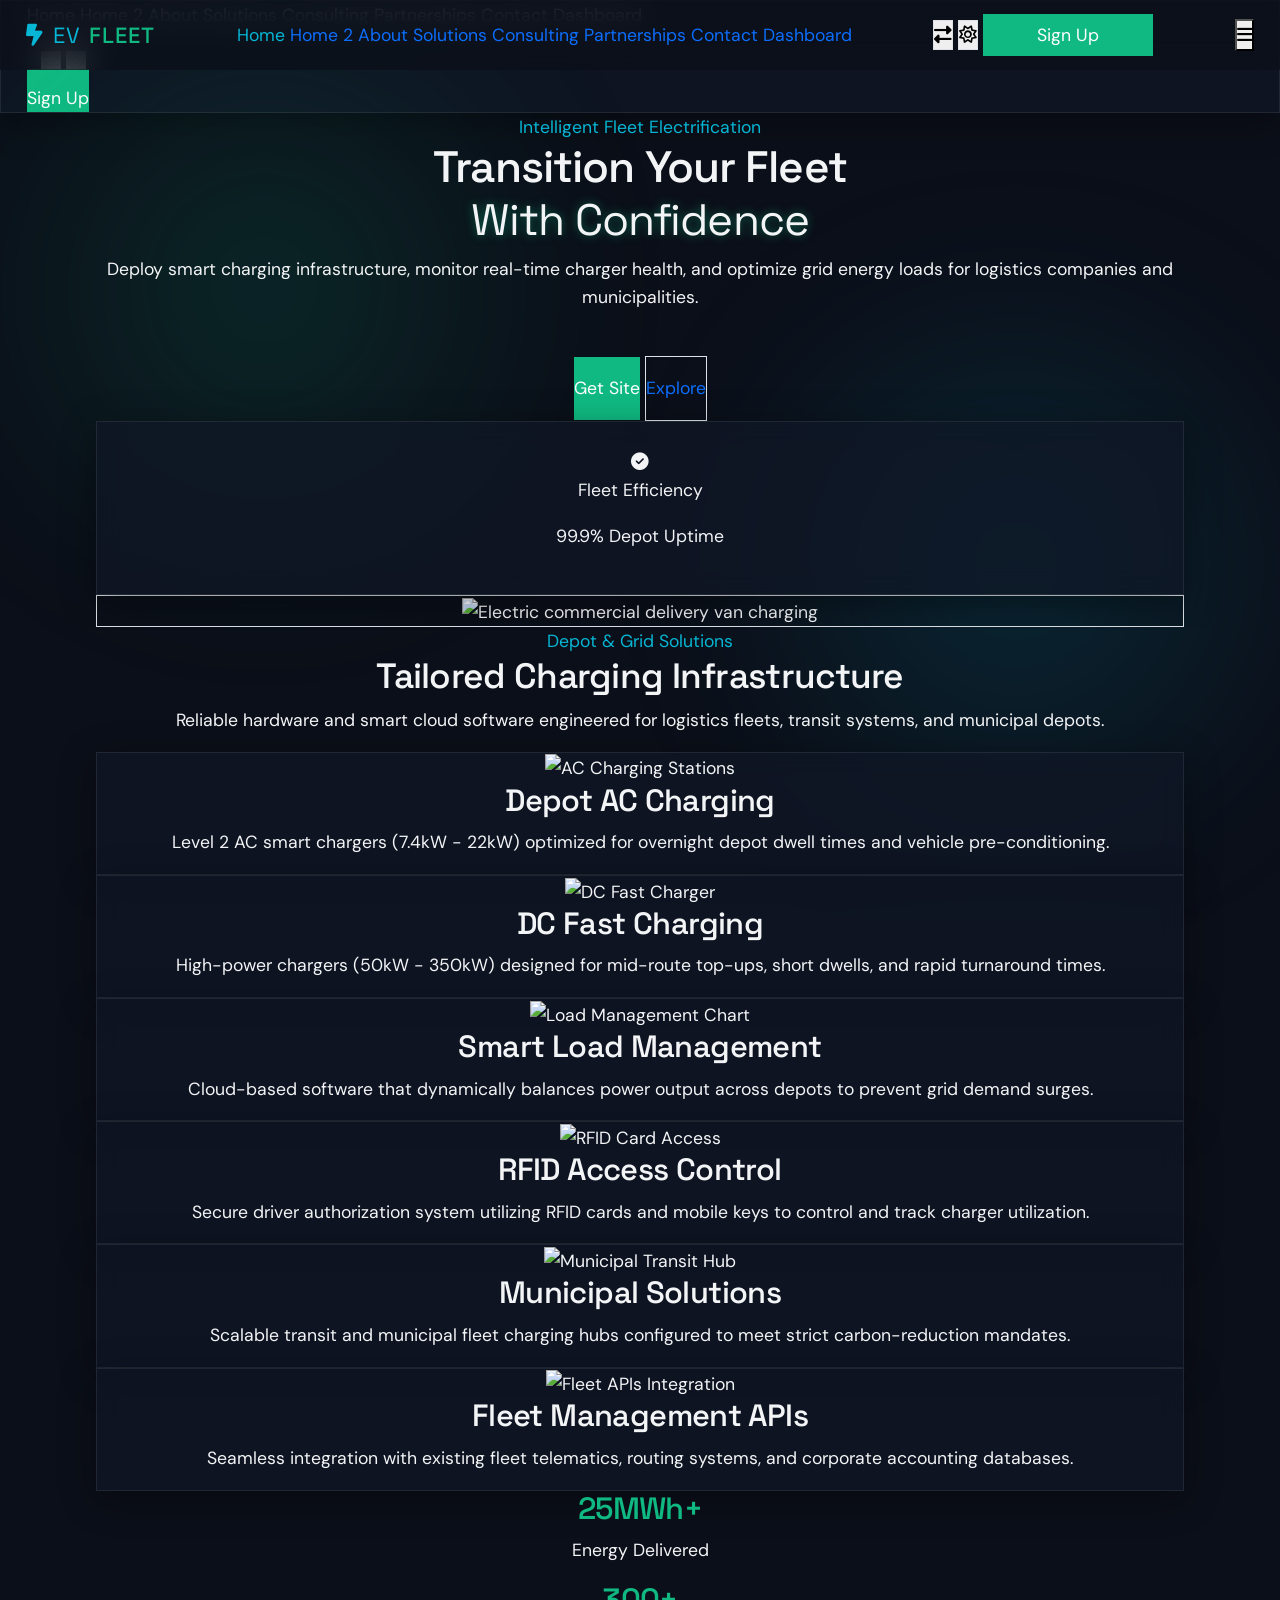
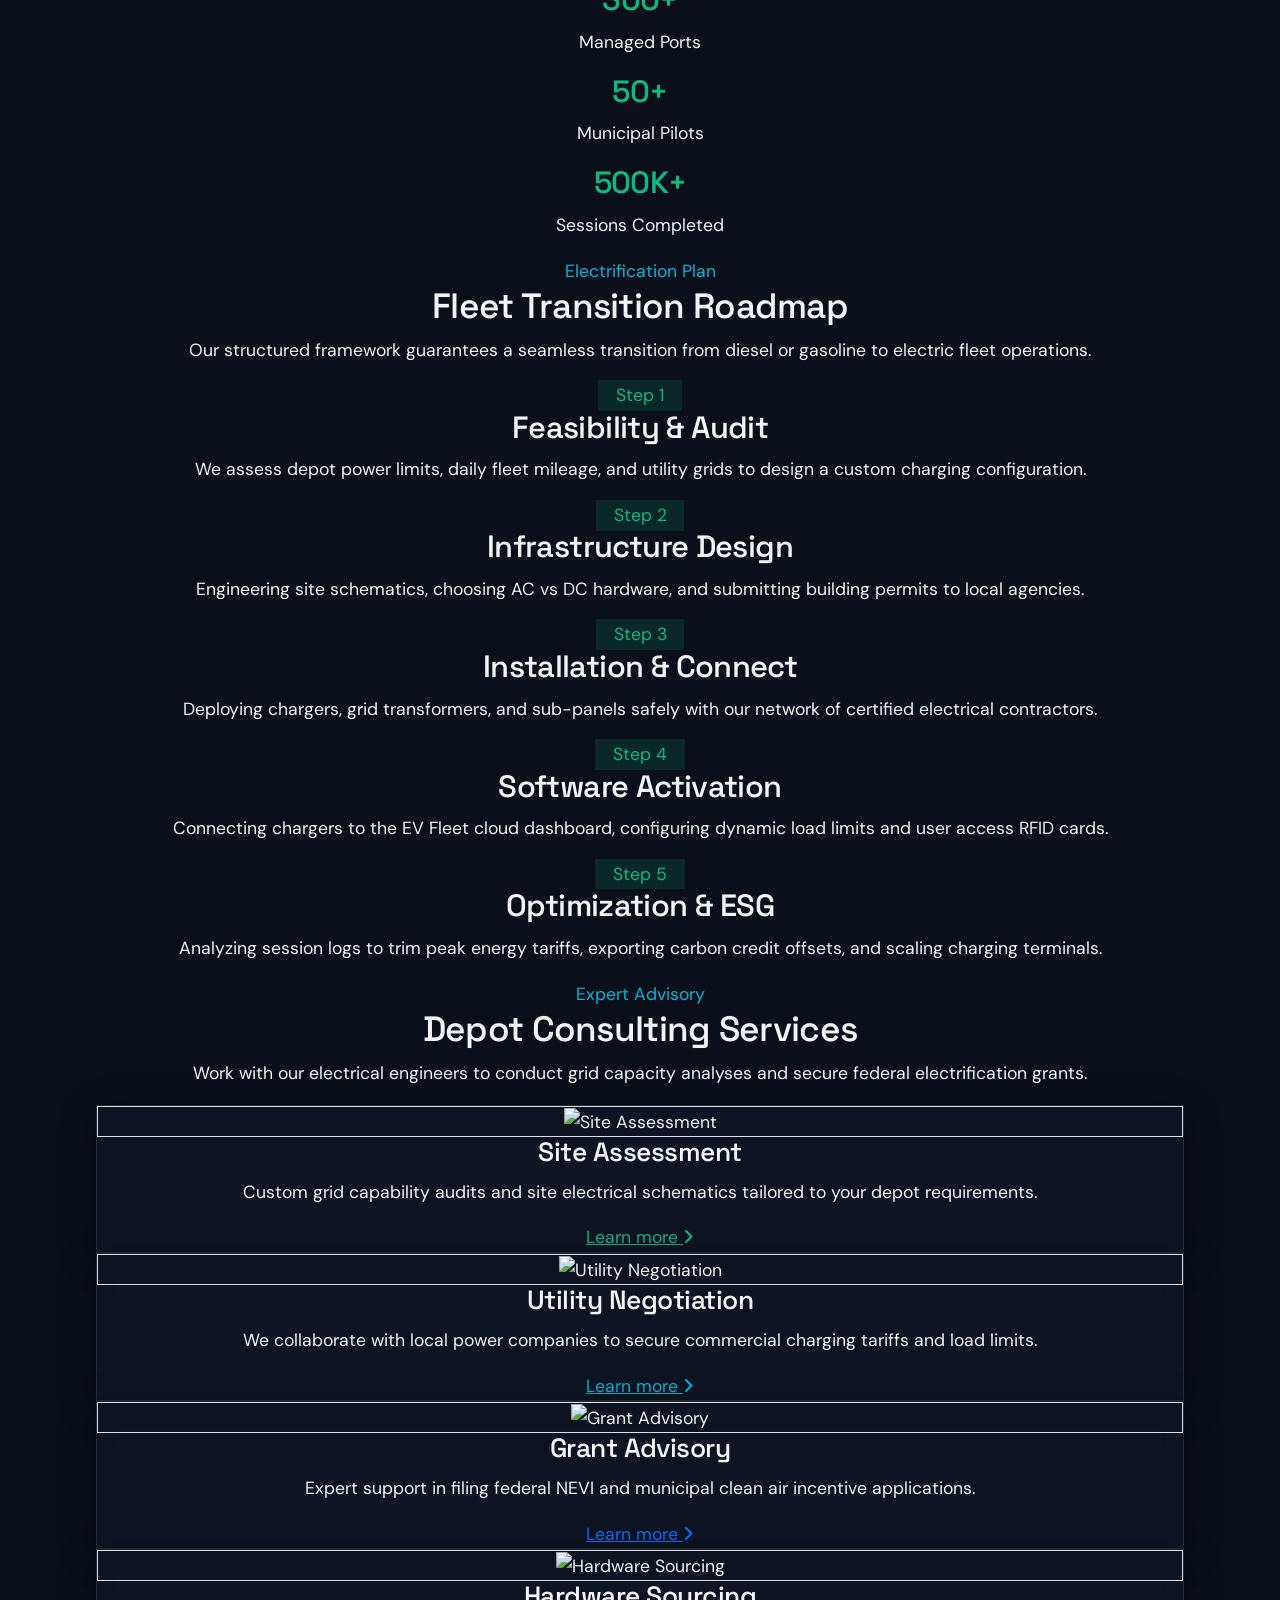
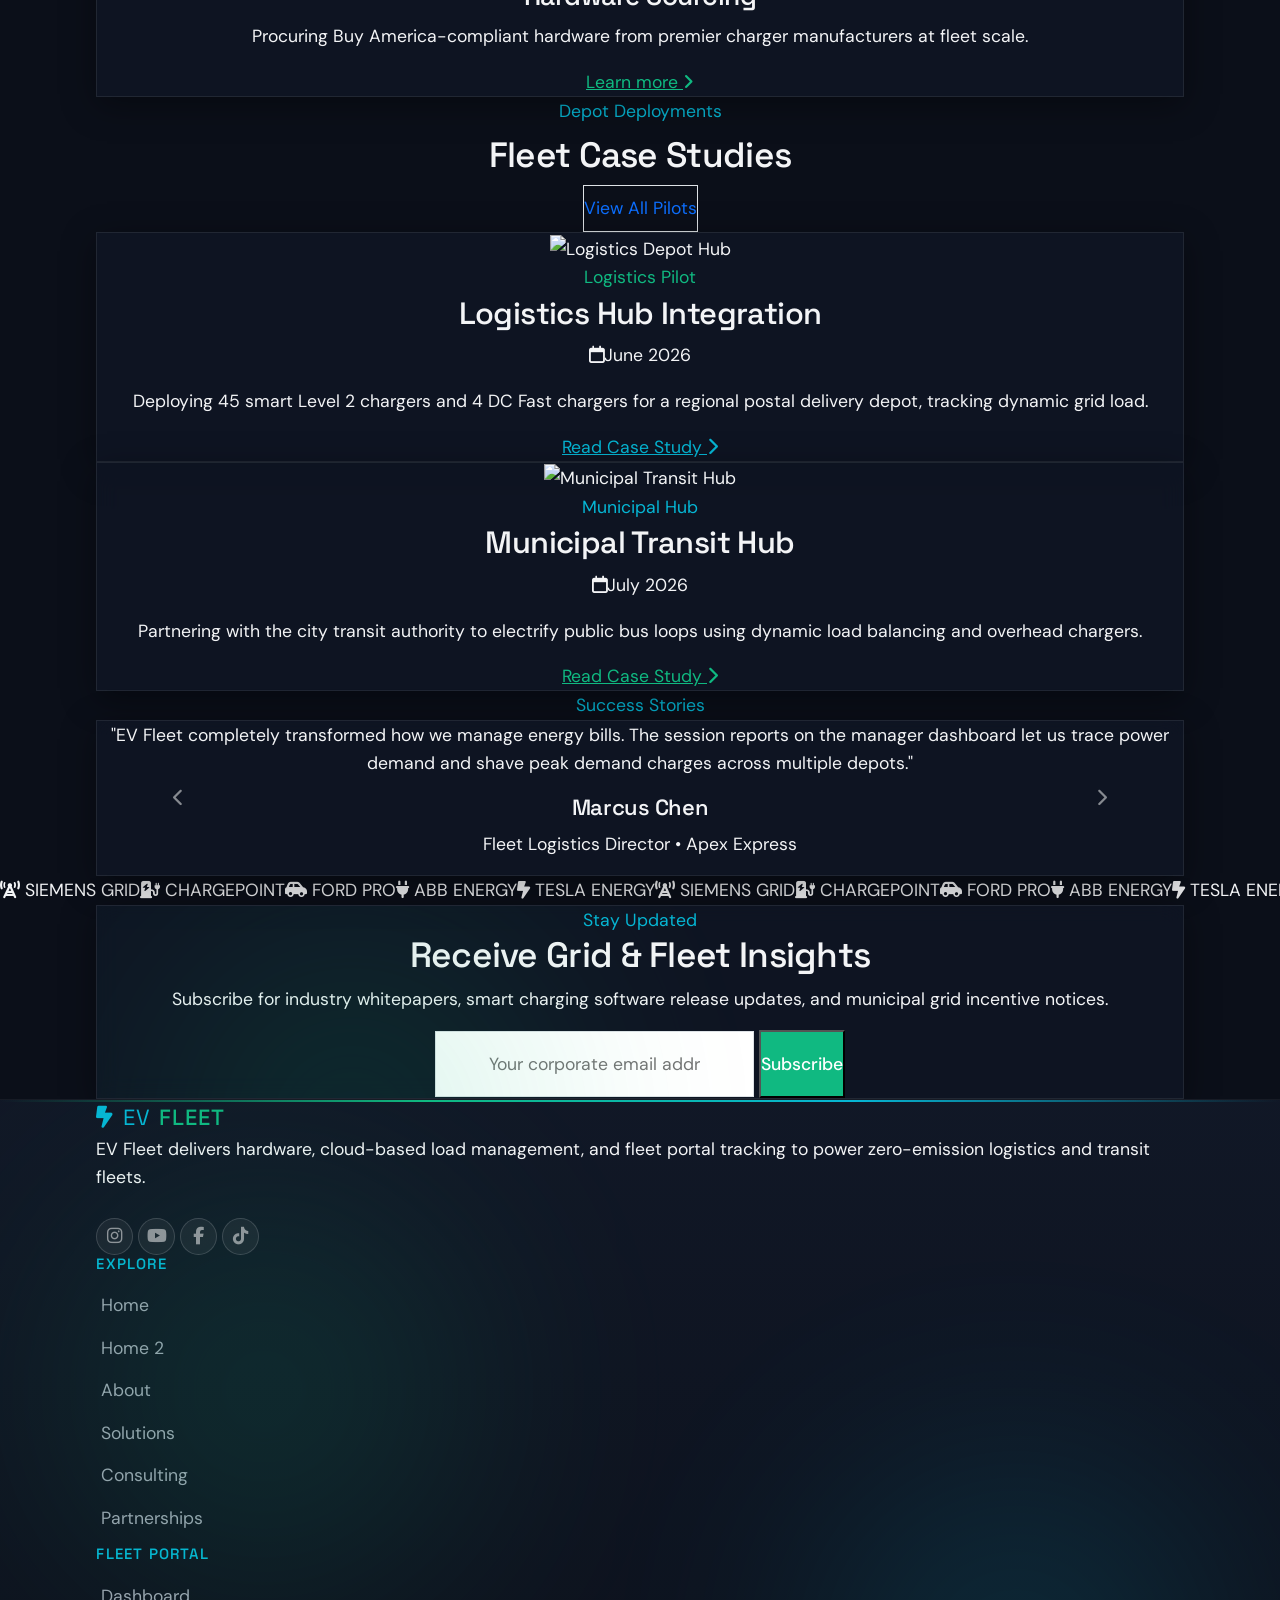
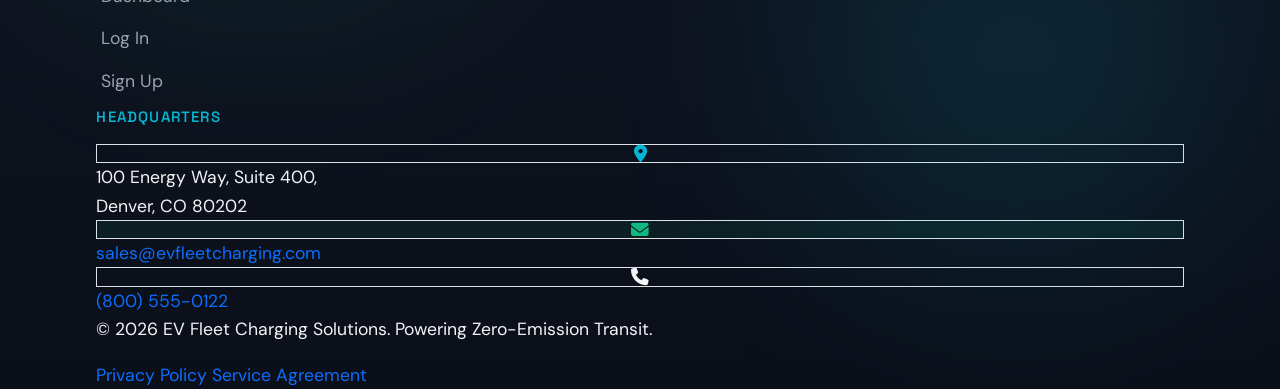
==== commit 7c5b734c: "U" ====
--- a/index.html
+++ b/index.html
@@ -163,7 +163,7 @@
         <!-- Image Card with Glow & Borders -->
         <div
           class="relative w-full max-w-md h-[280px] sm:h-[350px] md:h-[400px] lg:h-[450px] rounded-3xl overflow-hidden border border-gray-800 shadow-2xl glass-card-hover">
-          <img src="https://images.unsplash.com/photo-1563720223185-11003d516935?auto=format&fit=crop&w=800&q=80"
+          <img src="https://media.istockphoto.com/id/2173877344/photo/electric-delivery-vans-are-parked-in-rows-nearly-by-electric-charging-station-commercial-fleet.jpg?s=612x612&w=0&k=20&c=SzErOJ1gc90ZcrmdGb5HlGzYjq37z-ZzqzjiGmwZUbE="
             alt="Electric commercial delivery van charging" class="w-full h-full object-cover object-center">
           <div class="absolute inset-0 bg-gradient-to-t from-[#0B0F19] via-transparent to-transparent"></div>
         </div>
@@ -184,11 +184,9 @@
         <!-- Experience Card 1 -->
         <div class="glass-panel rounded-2xl overflow-hidden glass-card-hover" data-aos="fade-up" data-aos-delay="100">
           <div class="h-48 relative overflow-hidden">
-            <img src="https://images.unsplash.com/photo-1647462102967-68c17df3d758?auto=format&fit=crop&w=600&q=80" alt="AC Charging Stations"
-              class="w-full h-full object-cover">
-            <div class="absolute top-4 left-4 p-3 bg-black/40 backdrop-blur-md rounded-lg text-white">
-              <i class="fa-solid fa-plug-circle-bolt text-[#06B6D4]"></i>
-            </div>
+            <img src="https://qiaocharger.com/wp-content/uploads/2026/03/fleet-depot-EV-charging1.webp" alt="AC Charging Stations"
+              class="w-full h-full object-cover">
+            
           </div>
           <div class="p-6 space-y-3">
             <h3 class="text-xl font-heading">Depot AC Charging</h3>
@@ -199,11 +197,9 @@
         <!-- Experience Card 2 -->
         <div class="glass-panel rounded-2xl overflow-hidden glass-card-hover" data-aos="fade-up" data-aos-delay="200">
           <div class="h-48 relative overflow-hidden">
-            <img src="https://images.unsplash.com/photo-1620712943543-bcc4688e7485?auto=format&fit=crop&w=600&q=80" alt="DC Fast Charger"
-              class="w-full h-full object-cover">
-            <div class="absolute top-4 left-4 p-3 bg-black/40 backdrop-blur-md rounded-lg text-white">
-              <i class="fa-solid fa-bolt-lightning text-[#10B981]"></i>
-            </div>
+            <img src="https://cdn-ileckao.nitrocdn.com/kdhcoRIolRamRvxmElfWAeSFeOjdrumA/assets/images/optimized/rev-d159818/www.evb.com/wp-content/uploads/2025/04/image-2.png" alt="DC Fast Charger"
+              class="w-full h-full object-cover">
+            
           </div>
           <div class="p-6 space-y-3">
             <h3 class="text-xl font-heading">DC Fast Charging</h3>
@@ -214,11 +210,9 @@
         <!-- Experience Card 3 -->
         <div class="glass-panel rounded-2xl overflow-hidden glass-card-hover" data-aos="fade-up" data-aos-delay="300">
           <div class="h-48 relative overflow-hidden">
-            <img src="https://images.unsplash.com/photo-1551288049-bebda4e38f71?auto=format&fit=crop&w=600&q=80" alt="Load Management Chart"
-              class="w-full h-full object-cover">
-            <div class="absolute top-4 left-4 p-3 bg-black/40 backdrop-blur-md rounded-lg text-white">
-              <i class="fa-solid fa-gauge-high text-[#F59E0B]"></i>
-            </div>
+            <img src="https://images.cnbctv18.com/wp-content/uploads/2021/04/evcharging1.jpg?im=FitAndFill,width=500,height=300" alt="Load Management Chart"
+              class="w-full h-full object-cover">
+           
           </div>
           <div class="p-6 space-y-3">
             <h3 class="text-xl font-heading">Smart Load Management</h3>
@@ -229,11 +223,9 @@
         <!-- Experience Card 4 -->
         <div class="glass-panel rounded-2xl overflow-hidden glass-card-hover" data-aos="fade-up" data-aos-delay="400">
           <div class="h-48 relative overflow-hidden">
-            <img src="https://images.unsplash.com/photo-1557597774-9d273605dfa9?auto=format&fit=crop&w=600&q=80" alt="RFID Card Access"
-              class="w-full h-full object-cover">
-            <div class="absolute top-4 left-4 p-3 bg-black/40 backdrop-blur-md rounded-lg text-white">
-              <i class="fa-solid fa-id-card text-[#06B6D4]"></i>
-            </div>
+            <img src="https://encrypted-tbn0.gstatic.com/images?q=tbn:ANd9GcSZoRU7udtpv-tHm7Q5pLrRMIhu9gKtAw-cLeg5whTuGomKjQpwGhuY0Sm1&s=10" alt="RFID Card Access"
+              class="w-full h-full object-cover">
+           
           </div>
           <div class="p-6 space-y-3">
             <h3 class="text-xl font-heading">RFID Access Control</h3>
@@ -244,11 +236,9 @@
         <!-- Experience Card 5 -->
         <div class="glass-panel rounded-2xl overflow-hidden glass-card-hover" data-aos="fade-up" data-aos-delay="500">
           <div class="h-48 relative overflow-hidden">
-            <img src="https://images.unsplash.com/photo-1541872703-74c5e44368f9?auto=format&fit=crop&w=600&q=80" alt="Municipal Transit Hub"
-              class="w-full h-full object-cover">
-            <div class="absolute top-4 left-4 p-3 bg-black/40 backdrop-blur-md rounded-lg text-white">
-              <i class="fa-solid fa-city text-[#10B981]"></i>
-            </div>
+            <img src="https://maxevsystems.com/wp-content/uploads/2026/01/municipal-public-service-fleet-ev-charging-1024x683.jpg" alt="Municipal Transit Hub"
+              class="w-full h-full object-cover">
+            
           </div>
           <div class="p-6 space-y-3">
             <h3 class="text-xl font-heading">Municipal Solutions</h3>
@@ -259,11 +249,9 @@
         <!-- Experience Card 6 -->
         <div class="glass-panel rounded-2xl overflow-hidden glass-card-hover" data-aos="fade-up" data-aos-delay="600">
           <div class="h-48 relative overflow-hidden">
-            <img src="https://images.unsplash.com/photo-1451187580459-43490279c0fa?auto=format&fit=crop&w=600&q=80" alt="Fleet APIs Integration"
-              class="w-full h-full object-cover">
-            <div class="absolute top-4 left-4 p-3 bg-black/40 backdrop-blur-md rounded-lg text-white">
-              <i class="fa-solid fa-network-wired text-[#F59E0B]"></i>
-            </div>
+            <img src="https://encrypted-tbn0.gstatic.com/images?q=tbn:ANd9GcTkxjegJMEgfk8QNf5L-V7MD-NflRTsShwjeZlcQdMr5al1PSS4IOoswfk&s=10" alt="Fleet APIs Integration"
+              class="w-full h-full object-cover">
+            
           </div>
           <div class="p-6 space-y-3">
             <h3 class="text-xl font-heading">Fleet Management APIs</h3>
@@ -361,7 +349,7 @@
           data-aos="fade-up" data-aos-delay="100">
           <div class="space-y-4">
             <div class="h-40 w-full rounded-xl overflow-hidden border border-gray-800">
-              <img src="https://images.unsplash.com/photo-1581092918056-0c4c3acd3789?auto=format&fit=crop&w=600&q=80" alt="Site Assessment"
+              <img src="https://media.licdn.com/dms/image/v2/D5610AQGw6VEJIArzQA/image-shrink_800/B56Zz8r37lJYAg-/0/1773765885937?e=2147483647&v=beta&t=HDZ-tQmqXelu-wyJ8otcMnKW__o-0-1QLqOCgnMUfT4" alt="Site Assessment"
                 class="w-full h-full object-cover">
             </div>
             <h4 class="text-lg font-heading">Site Assessment</h4>
@@ -377,7 +365,7 @@
           data-aos="fade-up" data-aos-delay="200">
           <div class="space-y-4">
             <div class="h-40 w-full rounded-xl overflow-hidden border border-gray-800">
-              <img src="https://images.unsplash.com/photo-1454165804606-c3d57bc86b40?auto=format&fit=crop&w=600&q=80" alt="Utility Negotiation"
+              <img src="https://qmerit.com/wp-content/uploads/2025/12/EV-Maintenance-Strategies-and-Solutions-for-Successful-Fleet-Electrification-featured.jpg" alt="Utility Negotiation"
                 class="w-full h-full object-cover">
             </div>
             <h4 class="text-lg font-heading">Utility Negotiation</h4>
@@ -393,7 +381,7 @@
           data-aos="fade-up" data-aos-delay="300">
           <div class="space-y-4">
             <div class="h-40 w-full rounded-xl overflow-hidden border border-gray-800">
-              <img src="https://images.unsplash.com/photo-1450133064473-71024230f91b?auto=format&fit=crop&w=600&q=80" alt="Grant Advisory"
+              <img src="https://www.chargepoint.com/sites/default/files/styles/large/public/2023-10/Partner%201.png?itok=ZvmsoPvI" alt="Grant Advisory"
                 class="w-full h-full object-cover">
             </div>
             <h4 class="text-lg font-heading">Grant Advisory</h4>
@@ -409,7 +397,7 @@
           data-aos="fade-up" data-aos-delay="400">
           <div class="space-y-4">
             <div class="h-40 w-full rounded-xl overflow-hidden border border-gray-800">
-              <img src="https://images.unsplash.com/photo-1581091226825-a6a2a5aee158?auto=format&fit=crop&w=600&q=80" alt="Hardware Sourcing"
+              <img src="https://s.globalsources.com/IMAGES/skc/20250821100711711109744" alt="Hardware Sourcing"
                 class="w-full h-full object-cover">
             </div>
             <h4 class="text-lg font-heading">Hardware Sourcing</h4>
@@ -440,7 +428,7 @@
         <!-- Event Card 1 -->
         <div class="glass-panel rounded-2xl overflow-hidden grid xl:grid-cols-12 glass-card-hover" data-aos="fade-up">
           <div class="xl:col-span-5 h-48 xl:h-auto relative">
-            <img src="https://images.unsplash.com/photo-1586528116311-ad8dd3c8310d?auto=format&fit=crop&w=600&q=80" alt="Logistics Depot Hub"
+            <img src="https://mms.businesswire.com/media/20230727456122/en/1851259/5/PHOTO_FOR_BUSINESSWIRE_EV_charging_busway.jpg?download=1" alt="Logistics Depot Hub"
               class="w-full h-full object-cover">
           </div>
           <div class="xl:col-span-7 p-6 flex flex-col justify-between space-y-4">
@@ -458,7 +446,7 @@
         <div class="glass-panel rounded-2xl overflow-hidden grid xl:grid-cols-12 glass-card-hover" data-aos="fade-up"
           data-aos-delay="200">
           <div class="xl:col-span-5 h-48 xl:h-auto relative">
-            <img src="https://images.unsplash.com/photo-1463780324318-d1a8ddc05a11?auto=format&fit=crop&w=600&q=80" alt="Municipal Transit Hub"
+            <img src="https://encrypted-tbn0.gstatic.com/images?q=tbn:ANd9GcQB1a2_-jT81KjgVoeSV9mpfiUV2fKInyferf0yg3rOUh7xl3fH6b2Emds&s=10" alt="Municipal Transit Hub"
               class="w-full h-full object-cover">
           </div>
           <div class="xl:col-span-7 p-6 flex flex-col justify-between space-y-4">
--- a/css/custom.css
+++ b/css/custom.css
@@ -1453,4 +1453,95 @@
   background-color: rgba(5, 150, 105, 0.1) !important;
   border-left: 3px solid #059669 !important;
   color: #059669 !important;
-}+}
+
+/* ==========================================================================
+   Leaderboard Table — Light Mode Fix
+   Bootstrap table-dark forces dark backgrounds; override in light mode.
+   ========================================================================== */
+[data-theme="light"] .glass-panel .table-dark,
+[data-theme="light"] .glass-panel .table-dark thead,
+[data-theme="light"] .glass-panel .table-dark tbody,
+[data-theme="light"] .glass-panel .table-dark tfoot,
+[data-theme="light"] .glass-panel .table-dark tr,
+[data-theme="light"] .glass-panel .table-dark th,
+[data-theme="light"] .glass-panel .table-dark td {
+  background-color: transparent !important;
+  color: var(--text-primary) !important;
+  border-color: rgba(0, 0, 0, 0.08) !important;
+}
+
+[data-theme="light"] .glass-panel .table-dark thead tr {
+  border-bottom: 1.5px solid rgba(0, 0, 0, 0.12) !important;
+}
+
+[data-theme="light"] .glass-panel .table-dark thead th {
+  color: var(--text-muted) !important;
+  background-color: rgba(0, 0, 0, 0.03) !important;
+}
+
+[data-theme="light"] .glass-panel .table-dark tbody tr {
+  border-bottom: 1px solid rgba(0, 0, 0, 0.06) !important;
+}
+
+[data-theme="light"] .glass-panel .table-hover tbody tr:hover,
+[data-theme="light"] .glass-panel .table-hover tbody tr:hover td {
+  background-color: rgba(5, 150, 105, 0.06) !important;
+  color: var(--text-primary) !important;
+}
+
+/* ==========================================================================
+   Leaderboard Table — Dark Mode Hover Fix
+   Bootstrap table-dark hover turns rows near-black, hiding colored text.
+   Override to a visible green-tinted highlight that keeps all text readable.
+   ========================================================================== */
+.glass-panel .table-dark.table-hover tbody tr:hover,
+.glass-panel .table-dark.table-hover tbody tr:hover td {
+  background-color: rgba(16, 185, 129, 0.12) !important;
+  /* Visible green tint instead of near-black */
+}
+
+/* Keep rank numbers cyan on hover */
+.glass-panel .table-dark.table-hover tbody tr:hover td.text-\[\#06B6D4\],
+.glass-panel .table-dark.table-hover tbody tr:hover td .text-\[\#06B6D4\] {
+  color: #06B6D4 !important;
+}
+
+/* Keep efficiency percentages amber on hover */
+.glass-panel .table-dark.table-hover tbody tr:hover td.text-\[\#F59E0B\] {
+  color: #F59E0B !important;
+}
+
+/* Keep hub names white on hover */
+.glass-panel .table-dark.table-hover tbody tr:hover td,
+.glass-panel .table-dark.table-hover tbody tr:hover td span {
+  color: #F3F4F6 !important;
+}
+
+/* Specifically keep the cyan rank and energy savings text visible */
+.glass-panel .table-dark.table-hover tbody tr:hover td:first-child,
+.glass-panel .table-dark.table-hover tbody tr:hover td:last-child {
+  color: #06B6D4 !important;
+}
+
+/* Peak efficiency column (amber) */
+.glass-panel .table-dark.table-hover tbody tr:hover td:nth-child(3) {
+  color: #F59E0B !important;
+}
+
+/* ==========================================================================
+   Footer — 2×2 Grid at 768px (md)
+   At md the footer inner grid collapses from 12-col to 2-col so each
+   logical column (brand, explore, fleet-portal, headquarters) gets one cell.
+   ========================================================================== */
+@media (min-width: 768px) and (max-width: 1023px) {
+  .premium-footer .grid.md\:grid-cols-12 {
+    grid-template-columns: repeat(2, minmax(0, 1fr)) !important;
+  }
+
+  /* Make each named column span exactly 1 of the 2 new columns */
+  .premium-footer .grid.md\:grid-cols-12 > div.md\:col-span-4,
+  .premium-footer .grid.md\:grid-cols-12 > div.md\:col-span-2 {
+    grid-column: span 1 !important;
+  }
+}
